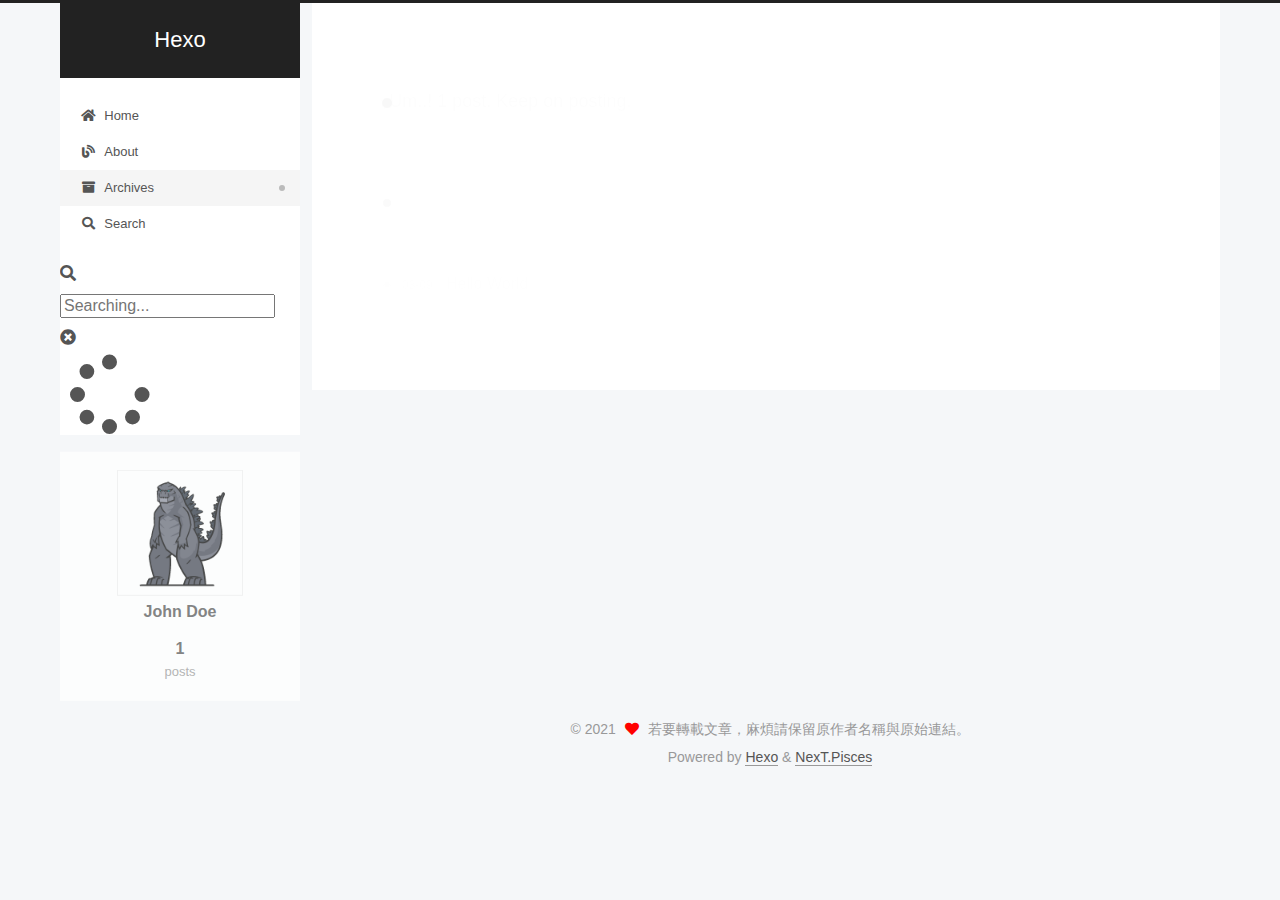
==== archives/index.html @ 26f7da90 "ithelpt" ====
<!DOCTYPE html>
<html lang="en">
<head>
  <meta charset="UTF-8">
<meta name="viewport" content="width=device-width, initial-scale=1, maximum-scale=2">
<meta name="theme-color" content="#222">
<meta name="generator" content="Hexo 5.4.0">
  <link rel="apple-touch-icon" sizes="180x180" href="/images/apple-touch-icon-next.png">
  <link rel="icon" type="image/png" sizes="32x32" href="/images/favicon-32x32-next.png">
  <link rel="icon" type="image/png" sizes="16x16" href="/images/favicon-16x16-next.png">
  <link rel="mask-icon" href="/images/logo.svg" color="#222">

<link rel="stylesheet" href="/css/main.css">


<link rel="stylesheet" href="/lib/font-awesome/css/all.min.css">

<script id="hexo-configurations">
    var NexT = window.NexT || {};
    var CONFIG = {"hostname":"sudosudomin666.github.io","root":"/","scheme":"Pisces","version":"7.8.0","exturl":false,"sidebar":{"position":"left","display":"post","padding":18,"offset":12,"onmobile":false},"copycode":{"enable":false,"show_result":false,"style":null},"back2top":{"enable":true,"sidebar":false,"scrollpercent":false},"bookmark":{"enable":false,"color":"#222","save":"auto"},"fancybox":false,"mediumzoom":false,"lazyload":false,"pangu":false,"comments":{"style":"tabs","active":null,"storage":true,"lazyload":false,"nav":null},"algolia":{"hits":{"per_page":10},"labels":{"input_placeholder":"Search for Posts","hits_empty":"We didn't find any results for the search: ${query}","hits_stats":"${hits} results found in ${time} ms"}},"localsearch":{"enable":true,"trigger":"auto","top_n_per_article":1,"unescape":false,"preload":false},"motion":{"enable":true,"async":false,"transition":{"post_block":"fadeIn","post_header":"slideDownIn","post_body":"slideDownIn","coll_header":"slideLeftIn","sidebar":"slideUpIn"}},"path":"search.xml"};
  </script>

  <meta property="og:type" content="website">
<meta property="og:title" content="Hexo">
<meta property="og:url" content="https://sudosudomin666.github.io/archives/index.html">
<meta property="og:site_name" content="Hexo">
<meta property="og:locale" content="en_US">
<meta property="article:author" content="John Doe">
<meta name="twitter:card" content="summary">

<link rel="canonical" href="https://sudosudomin666.github.io/archives/">


<script id="page-configurations">
  // https://hexo.io/docs/variables.html
  CONFIG.page = {
    sidebar: "",
    isHome : false,
    isPost : false,
    lang   : 'en'
  };
</script>

  <title>Archive | Hexo</title>
  






  <noscript>
  <style>
  .use-motion .brand,
  .use-motion .menu-item,
  .sidebar-inner,
  .use-motion .post-block,
  .use-motion .pagination,
  .use-motion .comments,
  .use-motion .post-header,
  .use-motion .post-body,
  .use-motion .collection-header { opacity: initial; }

  .use-motion .site-title,
  .use-motion .site-subtitle {
    opacity: initial;
    top: initial;
  }

  .use-motion .logo-line-before i { left: initial; }
  .use-motion .logo-line-after i { right: initial; }
  </style>
</noscript>

</head>

<body itemscope itemtype="http://schema.org/WebPage">
  <div class="container use-motion">
    <div class="headband"></div>

    <header class="header" itemscope itemtype="http://schema.org/WPHeader">
      <div class="header-inner"><div class="site-brand-container">
  <div class="site-nav-toggle">
    <div class="toggle" aria-label="Toggle navigation bar">
      <span class="toggle-line toggle-line-first"></span>
      <span class="toggle-line toggle-line-middle"></span>
      <span class="toggle-line toggle-line-last"></span>
    </div>
  </div>

  <div class="site-meta">

    <a href="/" class="brand" rel="start">
      <span class="logo-line-before"><i></i></span>
      <h1 class="site-title">Hexo</h1>
      <span class="logo-line-after"><i></i></span>
    </a>
  </div>

  <div class="site-nav-right">
    <div class="toggle popup-trigger">
        <i class="fa fa-search fa-fw fa-lg"></i>
    </div>
  </div>
</div>




<nav class="site-nav">
  <ul id="menu" class="main-menu menu">
        <li class="menu-item menu-item-home">

    <a href="/" rel="section"><i class="fa fa-home fa-fw"></i>Home</a>

  </li>
        <li class="menu-item menu-item-about">

    <a href="/about/" rel="section"><i class="fas fa-blog fa-fw"></i>About</a>

  </li>
        <li class="menu-item menu-item-archives">

    <a href="/archives/" rel="section"><i class="fa fa-archive fa-fw"></i>Archives</a>

  </li>
      <li class="menu-item menu-item-search">
        <a role="button" class="popup-trigger"><i class="fa fa-search fa-fw"></i>Search
        </a>
      </li>
  </ul>
</nav>



  <div class="search-pop-overlay">
    <div class="popup search-popup">
        <div class="search-header">
  <span class="search-icon">
    <i class="fa fa-search"></i>
  </span>
  <div class="search-input-container">
    <input autocomplete="off" autocapitalize="off"
           placeholder="Searching..." spellcheck="false"
           type="search" class="search-input">
  </div>
  <span class="popup-btn-close">
    <i class="fa fa-times-circle"></i>
  </span>
</div>
<div id="search-result">
  <div id="no-result">
    <i class="fa fa-spinner fa-pulse fa-5x fa-fw"></i>
  </div>
</div>

    </div>
  </div>

</div>
    </header>

    
  <div class="back-to-top">
    <i class="fa fa-arrow-up"></i>
    <span>0%</span>
  </div>
  <div class="reading-progress-bar"></div>


    <main class="main">
      <div class="main-inner">
        <div class="content-wrap">
          

          <div class="content archive">
            

  
  
  
  <div class="post-block">
    <div class="posts-collapse">
      <div class="collection-title">
        <span class="collection-header">Um..! 1 post. Keep on posting.</span>
      </div>

      
    <div class="collection-year">
      <span class="collection-header">2021</span>
    </div>

  <article itemscope itemtype="http://schema.org/Article">
    <header class="post-header">

      <div class="post-meta">
        <time itemprop="dateCreated"
              datetime="2021-03-09T21:22:34+08:00"
              content="2021-03-09">
          03-09
        </time>
      </div>

      <div class="post-title">
          <a class="post-title-link" href="/2021/03/09/hello-world/" itemprop="url">
            <span itemprop="name">Hello World</span>
          </a>
      </div>

    </header>
  </article>


    </div>
  </div>
  
  
  

  



          </div>
          

<script>
  window.addEventListener('tabs:register', () => {
    let { activeClass } = CONFIG.comments;
    if (CONFIG.comments.storage) {
      activeClass = localStorage.getItem('comments_active') || activeClass;
    }
    if (activeClass) {
      let activeTab = document.querySelector(`a[href="#comment-${activeClass}"]`);
      if (activeTab) {
        activeTab.click();
      }
    }
  });
  if (CONFIG.comments.storage) {
    window.addEventListener('tabs:click', event => {
      if (!event.target.matches('.tabs-comment .tab-content .tab-pane')) return;
      let commentClass = event.target.classList[1];
      localStorage.setItem('comments_active', commentClass);
    });
  }
</script>

        </div>
          
  
  <div class="toggle sidebar-toggle">
    <span class="toggle-line toggle-line-first"></span>
    <span class="toggle-line toggle-line-middle"></span>
    <span class="toggle-line toggle-line-last"></span>
  </div>

  <aside class="sidebar">
    <div class="sidebar-inner">

      <ul class="sidebar-nav motion-element">
        <li class="sidebar-nav-toc">
          Table of Contents
        </li>
        <li class="sidebar-nav-overview">
          Overview
        </li>
      </ul>

      <!--noindex-->
      <div class="post-toc-wrap sidebar-panel">
      </div>
      <!--/noindex-->

      <div class="site-overview-wrap sidebar-panel">
        <div class="site-author motion-element" itemprop="author" itemscope itemtype="http://schema.org/Person">
    <img class="site-author-image" itemprop="image" alt="John Doe"
      src="/images/avatar.gif">
  <p class="site-author-name" itemprop="name">John Doe</p>
  <div class="site-description" itemprop="description"></div>
</div>
<div class="site-state-wrap motion-element">
  <nav class="site-state">
      <div class="site-state-item site-state-posts">
          <a href="/archives/">
        
          <span class="site-state-item-count">1</span>
          <span class="site-state-item-name">posts</span>
        </a>
      </div>
  </nav>
</div>



      </div>

    </div>
  </aside>
  <div id="sidebar-dimmer"></div>


      </div>
    </main>

    <footer class="footer">
      <div class="footer-inner">
        

        

<div class="copyright">
  
  &copy; 
  <span itemprop="copyrightYear">2021</span>
  <span class="with-love">
    <i class="fa fa-heart"></i>
  </span>
  <span class="author" itemprop="copyrightHolder">若要轉載文章，麻煩請保留原作者名稱與原始連結。</span>
</div>
  <div class="powered-by">Powered by <a href="https://hexo.io/" class="theme-link" rel="noopener" target="_blank">Hexo</a> & <a href="https://pisces.theme-next.org/" class="theme-link" rel="noopener" target="_blank">NexT.Pisces</a>
  </div>

        








      </div>
    </footer>
  </div>

  
  <script src="/lib/anime.min.js"></script>
  <script src="/lib/velocity/velocity.min.js"></script>
  <script src="/lib/velocity/velocity.ui.min.js"></script>

<script src="/js/utils.js"></script>

<script src="/js/motion.js"></script>


<script src="/js/schemes/pisces.js"></script>


<script src="/js/next-boot.js"></script>




  



  <script>
  if (CONFIG.page.isPost) {
    wpac_init = window.wpac_init || [];
    wpac_init.push({
      widget: 'Rating',
      id    : 29653,
      el    : 'wpac-rating',
      color : 'fc6423'
    });
    (function() {
      if ('WIDGETPACK_LOADED' in window) return;
      WIDGETPACK_LOADED = true;
      var mc = document.createElement('script');
      mc.type = 'text/javascript';
      mc.async = true;
      mc.src = '//embed.widgetpack.com/widget.js';
      var s = document.getElementsByTagName('script')[0]; s.parentNode.insertBefore(mc, s.nextSibling);
    })();
  }
  </script>

  
<script src="/js/local-search.js"></script>













  

  

</body>
</html>
---- css/main.css ----
:root {
  --body-bg-color: #f5f7f9;
  --content-bg-color: #fff;
  --card-bg-color: #f5f5f5;
  --text-color: #555;
  --blockquote-color: #666;
  --link-color: #555;
  --link-hover-color: #222;
  --brand-color: #fff;
  --brand-hover-color: #fff;
  --table-row-odd-bg-color: #f9f9f9;
  --table-row-hover-bg-color: #f5f5f5;
  --menu-item-bg-color: #f5f5f5;
  --btn-default-bg: #fff;
  --btn-default-color: #555;
  --btn-default-border-color: #555;
  --btn-default-hover-bg: #222;
  --btn-default-hover-color: #fff;
  --btn-default-hover-border-color: #222;
}
@media (prefers-color-scheme: dark) {
  :root {
    --body-bg-color: #282828;
    --content-bg-color: #333;
    --card-bg-color: #555;
    --text-color: #ccc;
    --blockquote-color: #bbb;
    --link-color: #ccc;
    --link-hover-color: #eee;
    --brand-color: #ddd;
    --brand-hover-color: #ddd;
    --table-row-odd-bg-color: #282828;
    --table-row-hover-bg-color: #363636;
    --menu-item-bg-color: #555;
    --btn-default-bg: #222;
    --btn-default-color: #ccc;
    --btn-default-border-color: #555;
    --btn-default-hover-bg: #666;
    --btn-default-hover-color: #ccc;
    --btn-default-hover-border-color: #666;
  }
  img {
    opacity: 0.75;
  }
  img:hover {
    opacity: 0.9;
  }
}
html {
  line-height: 1.15; /* 1 */
  -webkit-text-size-adjust: 100%; /* 2 */
}
body {
  margin: 0;
}
main {
  display: block;
}
h1 {
  font-size: 2em;
  margin: 0.67em 0;
}
hr {
  box-sizing: content-box; /* 1 */
  height: 0; /* 1 */
  overflow: visible; /* 2 */
}
pre {
  font-family: monospace, monospace; /* 1 */
  font-size: 1em; /* 2 */
}
a {
  background: transparent;
}
abbr[title] {
  border-bottom: none; /* 1 */
  text-decoration: underline; /* 2 */
  text-decoration: underline dotted; /* 2 */
}
b,
strong {
  font-weight: bolder;
}
code,
kbd,
samp {
  font-family: monospace, monospace; /* 1 */
  font-size: 1em; /* 2 */
}
small {
  font-size: 80%;
}
sub,
sup {
  font-size: 75%;
  line-height: 0;
  position: relative;
  vertical-align: baseline;
}
sub {
  bottom: -0.25em;
}
sup {
  top: -0.5em;
}
img {
  border-style: none;
}
button,
input,
optgroup,
select,
textarea {
  font-family: inherit; /* 1 */
  font-size: 100%; /* 1 */
  line-height: 1.15; /* 1 */
  margin: 0; /* 2 */
}
button,
input {
/* 1 */
  overflow: visible;
}
button,
select {
/* 1 */
  text-transform: none;
}
button,
[type='button'],
[type='reset'],
[type='submit'] {
  -webkit-appearance: button;
}
button::-moz-focus-inner,
[type='button']::-moz-focus-inner,
[type='reset']::-moz-focus-inner,
[type='submit']::-moz-focus-inner {
  border-style: none;
  padding: 0;
}
button:-moz-focusring,
[type='button']:-moz-focusring,
[type='reset']:-moz-focusring,
[type='submit']:-moz-focusring {
  outline: 1px dotted ButtonText;
}
fieldset {
  padding: 0.35em 0.75em 0.625em;
}
legend {
  box-sizing: border-box; /* 1 */
  color: inherit; /* 2 */
  display: table; /* 1 */
  max-width: 100%; /* 1 */
  padding: 0; /* 3 */
  white-space: normal; /* 1 */
}
progress {
  vertical-align: baseline;
}
textarea {
  overflow: auto;
}
[type='checkbox'],
[type='radio'] {
  box-sizing: border-box; /* 1 */
  padding: 0; /* 2 */
}
[type='number']::-webkit-inner-spin-button,
[type='number']::-webkit-outer-spin-button {
  height: auto;
}
[type='search'] {
  outline-offset: -2px; /* 2 */
  -webkit-appearance: textfield; /* 1 */
}
[type='search']::-webkit-search-decoration {
  -webkit-appearance: none;
}
::-webkit-file-upload-button {
  font: inherit; /* 2 */
  -webkit-appearance: button; /* 1 */
}
details {
  display: block;
}
summary {
  display: list-item;
}
template {
  display: none;
}
[hidden] {
  display: none;
}
::selection {
  background: #262a30;
  color: #eee;
}
html,
body {
  height: 100%;
}
body {
  background: var(--body-bg-color);
  color: var(--text-color);
  font-family: 'Lato', "PingFang SC", "Microsoft YaHei", sans-serif;
  font-size: 1em;
  line-height: 2;
}
@media (max-width: 991px) {
  body {
    padding-left: 0 !important;
    padding-right: 0 !important;
  }
}
h1,
h2,
h3,
h4,
h5,
h6 {
  font-family: 'Lato', "PingFang SC", "Microsoft YaHei", sans-serif;
  font-weight: bold;
  line-height: 1.5;
  margin: 20px 0 15px;
}
h1 {
  font-size: 1.5em;
}
h2 {
  font-size: 1.375em;
}
h3 {
  font-size: 1.25em;
}
h4 {
  font-size: 1.125em;
}
h5 {
  font-size: 1em;
}
h6 {
  font-size: 0.875em;
}
p {
  margin: 0 0 20px 0;
}
a,
span.exturl {
  border-bottom: 1px solid #999;
  color: var(--link-color);
  outline: 0;
  text-decoration: none;
  overflow-wrap: break-word;
  word-wrap: break-word;
  cursor: pointer;
}
a:hover,
span.exturl:hover {
  border-bottom-color: var(--link-hover-color);
  color: var(--link-hover-color);
}
iframe,
img,
video {
  display: block;
  margin-left: auto;
  margin-right: auto;
  max-width: 100%;
}
hr {
  background-image: repeating-linear-gradient(-45deg, #ddd, #ddd 4px, transparent 4px, transparent 8px);
  border: 0;
  height: 3px;
  margin: 40px 0;
}
blockquote {
  border-left: 4px solid #ddd;
  color: var(--blockquote-color);
  margin: 0;
  padding: 0 15px;
}
blockquote cite::before {
  content: '-';
  padding: 0 5px;
}
dt {
  font-weight: bold;
}
dd {
  margin: 0;
  padding: 0;
}
kbd {
  background-color: #f5f5f5;
  background-image: linear-gradient(#eee, #fff, #eee);
  border: 1px solid #ccc;
  border-radius: 0.2em;
  box-shadow: 0.1em 0.1em 0.2em rgba(0,0,0,0.1);
  color: #555;
  font-family: inherit;
  padding: 0.1em 0.3em;
  white-space: nowrap;
}
.table-container {
  overflow: auto;
}
table {
  border-collapse: collapse;
  border-spacing: 0;
  font-size: 0.875em;
  margin: 0 0 20px 0;
  width: 100%;
}
tbody tr:nth-of-type(odd) {
  background: var(--table-row-odd-bg-color);
}
tbody tr:hover {
  background: var(--table-row-hover-bg-color);
}
caption,
th,
td {
  font-weight: normal;
  padding: 8px;
  vertical-align: middle;
}
th,
td {
  border: 1px solid #ddd;
  border-bottom: 3px solid #ddd;
}
th {
  font-weight: 700;
  padding-bottom: 10px;
}
td {
  border-bottom-width: 1px;
}
.btn {
  background: var(--btn-default-bg);
  border: 2px solid var(--btn-default-border-color);
  border-radius: 2px;
  color: var(--btn-default-color);
  display: inline-block;
  font-size: 0.875em;
  line-height: 2;
  padding: 0 20px;
  text-decoration: none;
  transition-property: background-color;
  transition-delay: 0s;
  transition-duration: 0.2s;
  transition-timing-function: ease-in-out;
}
.btn:hover {
  background: var(--btn-default-hover-bg);
  border-color: var(--btn-default-hover-border-color);
  color: var(--btn-default-hover-color);
}
.btn + .btn {
  margin: 0 0 8px 8px;
}
.btn .fa-fw {
  text-align: left;
  width: 1.285714285714286em;
}
.toggle {
  line-height: 0;
}
.toggle .toggle-line {
  background: #fff;
  display: inline-block;
  height: 2px;
  left: 0;
  position: relative;
  top: 0;
  transition: all 0.4s;
  vertical-align: top;
  width: 100%;
}
.toggle .toggle-line:not(:first-child) {
  margin-top: 3px;
}
.toggle.toggle-arrow .toggle-line-first {
  left: 50%;
  top: 2px;
  transform: rotate(45deg);
  width: 50%;
}
.toggle.toggle-arrow .toggle-line-middle {
  left: 2px;
  width: 90%;
}
.toggle.toggle-arrow .toggle-line-last {
  left: 50%;
  top: -2px;
  transform: rotate(-45deg);
  width: 50%;
}
.toggle.toggle-close .toggle-line-first {
  transform: rotate(-45deg);
  top: 5px;
}
.toggle.toggle-close .toggle-line-middle {
  opacity: 0;
}
.toggle.toggle-close .toggle-line-last {
  transform: rotate(45deg);
  top: -5px;
}
.highlight,
pre {
  background: #f7f7f7;
  color: #4d4d4c;
  line-height: 1.6;
  margin: 0 auto 20px;
}
pre,
code {
  font-family: consolas, Menlo, monospace, "PingFang SC", "Microsoft YaHei";
}
code {
  background: #eee;
  border-radius: 3px;
  color: #555;
  padding: 2px 4px;
  overflow-wrap: break-word;
  word-wrap: break-word;
}
.highlight *::selection {
  background: #d6d6d6;
}
.highlight pre {
  border: 0;
  margin: 0;
  padding: 10px 0;
}
.highlight table {
  border: 0;
  margin: 0;
  width: auto;
}
.highlight td {
  border: 0;
  padding: 0;
}
.highlight figcaption {
  background: #eff2f3;
  color: #4d4d4c;
  display: flex;
  font-size: 0.875em;
  justify-content: space-between;
  line-height: 1.2;
  padding: 0.5em;
}
.highlight figcaption a {
  color: #4d4d4c;
}
.highlight figcaption a:hover {
  border-bottom-color: #4d4d4c;
}
.highlight .gutter {
  -moz-user-select: none;
  -ms-user-select: none;
  -webkit-user-select: none;
  user-select: none;
}
.highlight .gutter pre {
  background: #eff2f3;
  color: #869194;
  padding-left: 10px;
  padding-right: 10px;
  text-align: right;
}
.highlight .code pre {
  background: #f7f7f7;
  padding-left: 10px;
  width: 100%;
}
.gist table {
  width: auto;
}
.gist table td {
  border: 0;
}
pre {
  overflow: auto;
  padding: 10px;
}
pre code {
  background: none;
  color: #4d4d4c;
  font-size: 0.875em;
  padding: 0;
  text-shadow: none;
}
pre .deletion {
  background: #fdd;
}
pre .addition {
  background: #dfd;
}
pre .meta {
  color: #eab700;
  -moz-user-select: none;
  -ms-user-select: none;
  -webkit-user-select: none;
  user-select: none;
}
pre .comment {
  color: #8e908c;
}
pre .variable,
pre .attribute,
pre .tag,
pre .name,
pre .regexp,
pre .ruby .constant,
pre .xml .tag .title,
pre .xml .pi,
pre .xml .doctype,
pre .html .doctype,
pre .css .id,
pre .css .class,
pre .css .pseudo {
  color: #c82829;
}
pre .number,
pre .preprocessor,
pre .built_in,
pre .builtin-name,
pre .literal,
pre .params,
pre .constant,
pre .command {
  color: #f5871f;
}
pre .ruby .class .title,
pre .css .rules .attribute,
pre .string,
pre .symbol,
pre .value,
pre .inheritance,
pre .header,
pre .ruby .symbol,
pre .xml .cdata,
pre .special,
pre .formula {
  color: #718c00;
}
pre .title,
pre .css .hexcolor {
  color: #3e999f;
}
pre .function,
pre .python .decorator,
pre .python .title,
pre .ruby .function .title,
pre .ruby .title .keyword,
pre .perl .sub,
pre .javascript .title,
pre .coffeescript .title {
  color: #4271ae;
}
pre .keyword,
pre .javascript .function {
  color: #8959a8;
}
.blockquote-center {
  border-left: none;
  margin: 40px 0;
  padding: 0;
  position: relative;
  text-align: center;
}
.blockquote-center .fa {
  display: block;
  opacity: 0.6;
  position: absolute;
  width: 100%;
}
.blockquote-center .fa-quote-left {
  border-top: 1px solid #ccc;
  text-align: left;
  top: -20px;
}
.blockquote-center .fa-quote-right {
  border-bottom: 1px solid #ccc;
  text-align: right;
  bottom: -20px;
}
.blockquote-center p,
.blockquote-center div {
  text-align: center;
}
.post-body .group-picture img {
  margin: 0 auto;
  padding: 0 3px;
}
.group-picture-row {
  margin-bottom: 6px;
  overflow: hidden;
}
.group-picture-column {
  float: left;
  margin-bottom: 10px;
}
.post-body .label {
  color: #555;
  display: inline;
  padding: 0 2px;
}
.post-body .label.default {
  background: #f0f0f0;
}
.post-body .label.primary {
  background: #efe6f7;
}
.post-body .label.info {
  background: #e5f2f8;
}
.post-body .label.success {
  background: #e7f4e9;
}
.post-body .label.warning {
  background: #fcf6e1;
}
.post-body .label.danger {
  background: #fae8eb;
}
.post-body .tabs {
  margin-bottom: 20px;
}
.post-body .tabs,
.tabs-comment {
  display: block;
  padding-top: 10px;
  position: relative;
}
.post-body .tabs ul.nav-tabs,
.tabs-comment ul.nav-tabs {
  display: flex;
  flex-wrap: wrap;
  margin: 0;
  margin-bottom: -1px;
  padding: 0;
}
@media (max-width: 413px) {
  .post-body .tabs ul.nav-tabs,
  .tabs-comment ul.nav-tabs {
    display: block;
    margin-bottom: 5px;
  }
}
.post-body .tabs ul.nav-tabs li.tab,
.tabs-comment ul.nav-tabs li.tab {
  border-bottom: 1px solid #ddd;
  border-left: 1px solid transparent;
  border-right: 1px solid transparent;
  border-top: 3px solid transparent;
  flex-grow: 1;
  list-style-type: none;
  border-radius: 0 0 0 0;
}
@media (max-width: 413px) {
  .post-body .tabs ul.nav-tabs li.tab,
  .tabs-comment ul.nav-tabs li.tab {
    border-bottom: 1px solid transparent;
    border-left: 3px solid transparent;
    border-right: 1px solid transparent;
    border-top: 1px solid transparent;
  }
}
@media (max-width: 413px) {
  .post-body .tabs ul.nav-tabs li.tab,
  .tabs-comment ul.nav-tabs li.tab {
    border-radius: 0;
  }
}
.post-body .tabs ul.nav-tabs li.tab a,
.tabs-comment ul.nav-tabs li.tab a {
  border-bottom: initial;
  display: block;
  line-height: 1.8;
  outline: 0;
  padding: 0.25em 0.75em;
  text-align: center;
  transition-delay: 0s;
  transition-duration: 0.2s;
  transition-timing-function: ease-out;
}
.post-body .tabs ul.nav-tabs li.tab a i,
.tabs-comment ul.nav-tabs li.tab a i {
  width: 1.285714285714286em;
}
.post-body .tabs ul.nav-tabs li.tab.active,
.tabs-comment ul.nav-tabs li.tab.active {
  border-bottom: 1px solid transparent;
  border-left: 1px solid #ddd;
  border-right: 1px solid #ddd;
  border-top: 3px solid #fc6423;
}
@media (max-width: 413px) {
  .post-body .tabs ul.nav-tabs li.tab.active,
  .tabs-comment ul.nav-tabs li.tab.active {
    border-bottom: 1px solid #ddd;
    border-left: 3px solid #fc6423;
    border-right: 1px solid #ddd;
    border-top: 1px solid #ddd;
  }
}
.post-body .tabs ul.nav-tabs li.tab.active a,
.tabs-comment ul.nav-tabs li.tab.active a {
  color: var(--link-color);
  cursor: default;
}
.post-body .tabs .tab-content .tab-pane,
.tabs-comment .tab-content .tab-pane {
  border: 1px solid #ddd;
  border-top: 0;
  padding: 20px 20px 0 20px;
  border-radius: 0;
}
.post-body .tabs .tab-content .tab-pane:not(.active),
.tabs-comment .tab-content .tab-pane:not(.active) {
  display: none;
}
.post-body .tabs .tab-content .tab-pane.active,
.tabs-comment .tab-content .tab-pane.active {
  display: block;
}
.post-body .tabs .tab-content .tab-pane.active:nth-of-type(1),
.tabs-comment .tab-content .tab-pane.active:nth-of-type(1) {
  border-radius: 0 0 0 0;
}
@media (max-width: 413px) {
  .post-body .tabs .tab-content .tab-pane.active:nth-of-type(1),
  .tabs-comment .tab-content .tab-pane.active:nth-of-type(1) {
    border-radius: 0;
  }
}
.post-body .note {
  border-radius: 3px;
  margin-bottom: 20px;
  padding: 1em;
  position: relative;
  border: 1px solid #eee;
  border-left-width: 5px;
}
.post-body .note h2,
.post-body .note h3,
.post-body .note h4,
.post-body .note h5,
.post-body .note h6 {
  margin-top: 0;
  border-bottom: initial;
  margin-bottom: 0;
  padding-top: 0;
}
.post-body .note p:first-child,
.post-body .note ul:first-child,
.post-body .note ol:first-child,
.post-body .note table:first-child,
.post-body .note pre:first-child,
.post-body .note blockquote:first-child,
.post-body .note img:first-child {
  margin-top: 0;
}
.post-body .note p:last-child,
.post-body .note ul:last-child,
.post-body .note ol:last-child,
.post-body .note table:last-child,
.post-body .note pre:last-child,
.post-body .note blockquote:last-child,
.post-body .note img:last-child {
  margin-bottom: 0;
}
.post-body .note.default {
  border-left-color: #777;
}
.post-body .note.default h2,
.post-body .note.default h3,
.post-body .note.default h4,
.post-body .note.default h5,
.post-body .note.default h6 {
  color: #777;
}
.post-body .note.primary {
  border-left-color: #6f42c1;
}
.post-body .note.primary h2,
.post-body .note.primary h3,
.post-body .note.primary h4,
.post-body .note.primary h5,
.post-body .note.primary h6 {
  color: #6f42c1;
}
.post-body .note.info {
  border-left-color: #428bca;
}
.post-body .note.info h2,
.post-body .note.info h3,
.post-body .note.info h4,
.post-body .note.info h5,
.post-body .note.info h6 {
  color: #428bca;
}
.post-body .note.success {
  border-left-color: #5cb85c;
}
.post-body .note.success h2,
.post-body .note.success h3,
.post-body .note.success h4,
.post-body .note.success h5,
.post-body .note.success h6 {
  color: #5cb85c;
}
.post-body .note.warning {
  border-left-color: #f0ad4e;
}
.post-body .note.warning h2,
.post-body .note.warning h3,
.post-body .note.warning h4,
.post-body .note.warning h5,
.post-body .note.warning h6 {
  color: #f0ad4e;
}
.post-body .note.danger {
  border-left-color: #d9534f;
}
.post-body .note.danger h2,
.post-body .note.danger h3,
.post-body .note.danger h4,
.post-body .note.danger h5,
.post-body .note.danger h6 {
  color: #d9534f;
}
.pagination .prev,
.pagination .next,
.pagination .page-number,
.pagination .space {
  display: inline-block;
  margin: 0 10px;
  padding: 0 11px;
  position: relative;
  top: -1px;
}
@media (max-width: 767px) {
  .pagination .prev,
  .pagination .next,
  .pagination .page-number,
  .pagination .space {
    margin: 0 5px;
  }
}
.pagination {
  border-top: 1px solid #eee;
  margin: 120px 0 0;
  text-align: center;
}
.pagination .prev,
.pagination .next,
.pagination .page-number {
  border-bottom: 0;
  border-top: 1px solid #eee;
  transition-property: border-color;
  transition-delay: 0s;
  transition-duration: 0.2s;
  transition-timing-function: ease-in-out;
}
.pagination .prev:hover,
.pagination .next:hover,
.pagination .page-number:hover {
  border-top-color: #222;
}
.pagination .space {
  margin: 0;
  padding: 0;
}
.pagination .prev {
  margin-left: 0;
}
.pagination .next {
  margin-right: 0;
}
.pagination .page-number.current {
  background: #ccc;
  border-top-color: #ccc;
  color: #fff;
}
@media (max-width: 767px) {
  .pagination {
    border-top: none;
  }
  .pagination .prev,
  .pagination .next,
  .pagination .page-number {
    border-bottom: 1px solid #eee;
    border-top: 0;
    margin-bottom: 10px;
    padding: 0 10px;
  }
  .pagination .prev:hover,
  .pagination .next:hover,
  .pagination .page-number:hover {
    border-bottom-color: #222;
  }
}
.comments {
  margin-top: 60px;
  overflow: hidden;
}
.comment-button-group {
  display: flex;
  flex-wrap: wrap-reverse;
  justify-content: center;
  margin: 1em 0;
}
.comment-button-group .comment-button {
  margin: 0.1em 0.2em;
}
.comment-button-group .comment-button.active {
  background: var(--btn-default-hover-bg);
  border-color: var(--btn-default-hover-border-color);
  color: var(--btn-default-hover-color);
}
.comment-position {
  display: none;
}
.comment-position.active {
  display: block;
}
.tabs-comment {
  background: var(--content-bg-color);
  margin-top: 4em;
  padding-top: 0;
}
.tabs-comment .comments {
  border: 0;
  box-shadow: none;
  margin-top: 0;
  padding-top: 0;
}
.container {
  min-height: 100%;
  position: relative;
}
.main-inner {
  margin: 0 auto;
  width: calc(100% - 20px);
}
@media (min-width: 1200px) {
  .main-inner {
    width: 1160px;
  }
}
@media (min-width: 1600px) {
  .main-inner {
    width: 73%;
  }
}
@media (max-width: 767px) {
  .content-wrap {
    padding: 0 20px;
  }
}
.header {
  background: transparent;
}
.header-inner {
  margin: 0 auto;
  width: calc(100% - 20px);
}
@media (min-width: 1200px) {
  .header-inner {
    width: 1160px;
  }
}
@media (min-width: 1600px) {
  .header-inner {
    width: 73%;
  }
}
.site-brand-container {
  display: flex;
  flex-shrink: 0;
  padding: 0 10px;
}
.headband {
  background: #222;
  height: 3px;
}
.site-meta {
  flex-grow: 1;
  text-align: center;
}
@media (max-width: 767px) {
  .site-meta {
    text-align: center;
  }
}
.brand {
  border-bottom: none;
  color: var(--brand-color);
  display: inline-block;
  line-height: 1.375em;
  padding: 0 40px;
  position: relative;
}
.brand:hover {
  color: var(--brand-hover-color);
}
.site-title {
  font-family: 'Lato', "PingFang SC", "Microsoft YaHei", sans-serif;
  font-size: 1.375em;
  font-weight: normal;
  margin: 0;
}
.site-subtitle {
  color: #ddd;
  font-size: 0.8125em;
  margin: 10px 0;
}
.use-motion .brand {
  opacity: 0;
}
.use-motion .site-title,
.use-motion .site-subtitle,
.use-motion .custom-logo-image {
  opacity: 0;
  position: relative;
  top: -10px;
}
.site-nav-toggle,
.site-nav-right {
  display: none;
}
@media (max-width: 767px) {
  .site-nav-toggle,
  .site-nav-right {
    display: flex;
    flex-direction: column;
    justify-content: center;
  }
}
.site-nav-toggle .toggle,
.site-nav-right .toggle {
  color: var(--text-color);
  padding: 10px;
  width: 22px;
}
.site-nav-toggle .toggle .toggle-line,
.site-nav-right .toggle .toggle-line {
  background: var(--text-color);
  border-radius: 1px;
}
.site-nav {
  display: block;
}
@media (max-width: 767px) {
  .site-nav {
    clear: both;
    display: none;
  }
}
.site-nav.site-nav-on {
  display: block;
}
.menu {
  margin-top: 20px;
  padding-left: 0;
  text-align: center;
}
.menu-item {
  display: inline-block;
  list-style: none;
  margin: 0 10px;
}
@media (max-width: 767px) {
  .menu-item {
    display: block;
    margin-top: 10px;
  }
  .menu-item.menu-item-search {
    display: none;
  }
}
.menu-item a,
.menu-item span.exturl {
  border-bottom: 0;
  display: block;
  font-size: 0.8125em;
  transition-property: border-color;
  transition-delay: 0s;
  transition-duration: 0.2s;
  transition-timing-function: ease-in-out;
}
@media (hover: none) {
  .menu-item a:hover,
  .menu-item span.exturl:hover {
    border-bottom-color: transparent !important;
  }
}
.menu-item .fa,
.menu-item .fab,
.menu-item .far,
.menu-item .fas {
  margin-right: 8px;
}
.menu-item .badge {
  display: inline-block;
  font-weight: bold;
  line-height: 1;
  margin-left: 0.35em;
  margin-top: 0.35em;
  text-align: center;
  white-space: nowrap;
}
@media (max-width: 767px) {
  .menu-item .badge {
    float: right;
    margin-left: 0;
  }
}
.menu-item-active a,
.menu .menu-item a:hover,
.menu .menu-item span.exturl:hover {
  background: var(--menu-item-bg-color);
}
.use-motion .menu-item {
  opacity: 0;
}
.sidebar {
  background: #222;
  bottom: 0;
  box-shadow: inset 0 2px 6px #000;
  position: fixed;
  top: 0;
}
@media (max-width: 991px) {
  .sidebar {
    display: none;
  }
}
.sidebar-inner {
  color: #999;
  padding: 18px 10px;
  text-align: center;
}
.cc-license {
  margin-top: 10px;
  text-align: center;
}
.cc-license .cc-opacity {
  border-bottom: none;
  opacity: 0.7;
}
.cc-license .cc-opacity:hover {
  opacity: 0.9;
}
.cc-license img {
  display: inline-block;
}
.site-author-image {
  border: 1px solid #eee;
  display: block;
  margin: 0 auto;
  max-width: 120px;
  padding: 2px;
}
.site-author-name {
  color: var(--text-color);
  font-weight: 600;
  margin: 0;
  text-align: center;
}
.site-description {
  color: #999;
  font-size: 0.8125em;
  margin-top: 0;
  text-align: center;
}
.links-of-author {
  margin-top: 15px;
}
.links-of-author a,
.links-of-author span.exturl {
  border-bottom-color: #555;
  display: inline-block;
  font-size: 0.8125em;
  margin-bottom: 10px;
  margin-right: 10px;
  vertical-align: middle;
}
.links-of-author a::before,
.links-of-author span.exturl::before {
  background: #cb7eff;
  border-radius: 50%;
  content: ' ';
  display: inline-block;
  height: 4px;
  margin-right: 3px;
  vertical-align: middle;
  width: 4px;
}
.sidebar-button {
  margin-top: 15px;
}
.sidebar-button a {
  border: 1px solid #fc6423;
  border-radius: 4px;
  color: #fc6423;
  display: inline-block;
  padding: 0 15px;
}
.sidebar-button a .fa,
.sidebar-button a .fab,
.sidebar-button a .far,
.sidebar-button a .fas {
  margin-right: 5px;
}
.sidebar-button a:hover {
  background: #fc6423;
  border: 1px solid #fc6423;
  color: #fff;
}
.sidebar-button a:hover .fa,
.sidebar-button a:hover .fab,
.sidebar-button a:hover .far,
.sidebar-button a:hover .fas {
  color: #fff;
}
.links-of-blogroll {
  font-size: 0.8125em;
  margin-top: 10px;
}
.links-of-blogroll-title {
  font-size: 0.875em;
  font-weight: 600;
  margin-top: 0;
}
.links-of-blogroll-list {
  list-style: none;
  margin: 0;
  padding: 0;
}
#sidebar-dimmer {
  display: none;
}
@media (max-width: 767px) {
  #sidebar-dimmer {
    background: #000;
    display: block;
    height: 100%;
    left: 100%;
    opacity: 0;
    position: fixed;
    top: 0;
    width: 100%;
    z-index: 1100;
  }
  .sidebar-active + #sidebar-dimmer {
    opacity: 0.7;
    transform: translateX(-100%);
    transition: opacity 0.5s;
  }
}
.sidebar-nav {
  margin: 0;
  padding-bottom: 20px;
  padding-left: 0;
}
.sidebar-nav li {
  border-bottom: 1px solid transparent;
  color: var(--text-color);
  cursor: pointer;
  display: inline-block;
  font-size: 0.875em;
}
.sidebar-nav li.sidebar-nav-overview {
  margin-left: 10px;
}
.sidebar-nav li:hover {
  color: #fc6423;
}
.sidebar-nav .sidebar-nav-active {
  border-bottom-color: #fc6423;
  color: #fc6423;
}
.sidebar-nav .sidebar-nav-active:hover {
  color: #fc6423;
}
.sidebar-panel {
  display: none;
  overflow-x: hidden;
  overflow-y: auto;
}
.sidebar-panel-active {
  display: block;
}
.sidebar-toggle {
  background: #222;
  bottom: 45px;
  cursor: pointer;
  height: 14px;
  left: 30px;
  padding: 5px;
  position: fixed;
  width: 14px;
  z-index: 1300;
}
@media (max-width: 991px) {
  .sidebar-toggle {
    left: 20px;
    opacity: 0.8;
    display: none;
  }
}
.sidebar-toggle:hover .toggle-line {
  background: #fc6423;
}
.post-toc {
  font-size: 0.875em;
}
.post-toc ol {
  list-style: none;
  margin: 0;
  padding: 0 2px 5px 10px;
  text-align: left;
}
.post-toc ol > ol {
  padding-left: 0;
}
.post-toc ol a {
  transition-property: all;
  transition-delay: 0s;
  transition-duration: 0.2s;
  transition-timing-function: ease-in-out;
}
.post-toc .nav-item {
  line-height: 1.8;
  overflow: hidden;
  text-overflow: ellipsis;
  white-space: nowrap;
}
.post-toc .nav .nav-child {
  display: none;
}
.post-toc .nav .active > .nav-child {
  display: block;
}
.post-toc .nav .active-current > .nav-child {
  display: block;
}
.post-toc .nav .active-current > .nav-child > .nav-item {
  display: block;
}
.post-toc .nav .active > a {
  border-bottom-color: #fc6423;
  color: #fc6423;
}
.post-toc .nav .active-current > a {
  color: #fc6423;
}
.post-toc .nav .active-current > a:hover {
  color: #fc6423;
}
.site-state {
  display: flex;
  justify-content: center;
  line-height: 1.4;
  margin-top: 10px;
  overflow: hidden;
  text-align: center;
  white-space: nowrap;
}
.site-state-item {
  padding: 0 15px;
}
.site-state-item:not(:first-child) {
  border-left: 1px solid #eee;
}
.site-state-item a {
  border-bottom: none;
}
.site-state-item-count {
  display: block;
  font-size: 1em;
  font-weight: 600;
  text-align: center;
}
.site-state-item-name {
  color: #999;
  font-size: 0.8125em;
}
.footer {
  color: #999;
  font-size: 0.875em;
  padding: 20px 0;
}
.footer.footer-fixed {
  bottom: 0;
  left: 0;
  position: absolute;
  right: 0;
}
.footer-inner {
  box-sizing: border-box;
  margin: 0 auto;
  text-align: center;
  width: calc(100% - 20px);
}
@media (min-width: 1200px) {
  .footer-inner {
    width: 1160px;
  }
}
@media (min-width: 1600px) {
  .footer-inner {
    width: 73%;
  }
}
.languages {
  display: inline-block;
  font-size: 1.125em;
  position: relative;
}
.languages .lang-select-label span {
  margin: 0 0.5em;
}
.languages .lang-select {
  height: 100%;
  left: 0;
  opacity: 0;
  position: absolute;
  top: 0;
  width: 100%;
}
.with-love {
  color: #ff0000;
  display: inline-block;
  margin: 0 5px;
}
.powered-by,
.theme-info {
  display: inline-block;
}
@-moz-keyframes iconAnimate {
  0%, 100% {
    transform: scale(1);
  }
  10%, 30% {
    transform: scale(0.9);
  }
  20%, 40%, 60%, 80% {
    transform: scale(1.1);
  }
  50%, 70% {
    transform: scale(1.1);
  }
}
@-webkit-keyframes iconAnimate {
  0%, 100% {
    transform: scale(1);
  }
  10%, 30% {
    transform: scale(0.9);
  }
  20%, 40%, 60%, 80% {
    transform: scale(1.1);
  }
  50%, 70% {
    transform: scale(1.1);
  }
}
@-o-keyframes iconAnimate {
  0%, 100% {
    transform: scale(1);
  }
  10%, 30% {
    transform: scale(0.9);
  }
  20%, 40%, 60%, 80% {
    transform: scale(1.1);
  }
  50%, 70% {
    transform: scale(1.1);
  }
}
@keyframes iconAnimate {
  0%, 100% {
    transform: scale(1);
  }
  10%, 30% {
    transform: scale(0.9);
  }
  20%, 40%, 60%, 80% {
    transform: scale(1.1);
  }
  50%, 70% {
    transform: scale(1.1);
  }
}
.back-to-top {
  font-size: 12px;
  text-align: center;
  transition-delay: 0s;
  transition-duration: 0.2s;
  transition-timing-function: ease-in-out;
}
.back-to-top {
  background: #222;
  bottom: -100px;
  box-sizing: border-box;
  color: #fff;
  cursor: pointer;
  left: 30px;
  opacity: 0.6;
  padding: 0 6px;
  position: fixed;
  transition-property: bottom;
  z-index: 1300;
  width: 24px;
}
.back-to-top span {
  display: none;
}
.back-to-top:hover {
  color: #fc6423;
}
.back-to-top.back-to-top-on {
  bottom: 30px;
}
@media (max-width: 991px) {
  .back-to-top {
    left: 20px;
    opacity: 0.8;
  }
}
.post-body {
  font-family: 'Lato', "PingFang SC", "Microsoft YaHei", sans-serif;
  overflow-wrap: break-word;
  word-wrap: break-word;
}
@media (min-width: 1200px) {
  .post-body {
    font-size: 1.125em;
  }
}
.post-body .exturl .fa {
  font-size: 0.875em;
  margin-left: 4px;
}
.post-body .image-caption,
.post-body .figure .caption {
  color: #999;
  font-size: 0.875em;
  font-weight: bold;
  line-height: 1;
  margin: -20px auto 15px;
  text-align: center;
}
.post-sticky-flag {
  display: inline-block;
  transform: rotate(30deg);
}
.post-button {
  margin-top: 40px;
  text-align: center;
}
.use-motion .post-block,
.use-motion .pagination,
.use-motion .comments {
  opacity: 0;
}
.use-motion .post-header {
  opacity: 0;
}
.use-motion .post-body {
  opacity: 0;
}
.use-motion .collection-header {
  opacity: 0;
}
.posts-collapse {
  margin-left: 35px;
  position: relative;
}
@media (max-width: 767px) {
  .posts-collapse {
    margin-left: 0px;
    margin-right: 0px;
  }
}
.posts-collapse .collection-title {
  font-size: 1.125em;
  position: relative;
}
.posts-collapse .collection-title::before {
  background: #999;
  border: 1px solid #fff;
  border-radius: 50%;
  content: ' ';
  height: 10px;
  left: 0;
  margin-left: -6px;
  margin-top: -4px;
  position: absolute;
  top: 50%;
  width: 10px;
}
.posts-collapse .collection-year {
  font-size: 1.5em;
  font-weight: bold;
  margin: 60px 0;
  position: relative;
}
.posts-collapse .collection-year::before {
  background: #bbb;
  border-radius: 50%;
  content: ' ';
  height: 8px;
  left: 0;
  margin-left: -4px;
  margin-top: -4px;
  position: absolute;
  top: 50%;
  width: 8px;
}
.posts-collapse .collection-header {
  display: block;
  margin: 0 0 0 20px;
}
.posts-collapse .collection-header small {
  color: #bbb;
  margin-left: 5px;
}
.posts-collapse .post-header {
  border-bottom: 1px dashed #ccc;
  margin: 30px 0;
  padding-left: 15px;
  position: relative;
  transition-property: border;
  transition-delay: 0s;
  transition-duration: 0.2s;
  transition-timing-function: ease-in-out;
}
.posts-collapse .post-header::before {
  background: #bbb;
  border: 1px solid #fff;
  border-radius: 50%;
  content: ' ';
  height: 6px;
  left: 0;
  margin-left: -4px;
  position: absolute;
  top: 0.75em;
  transition-property: background;
  width: 6px;
  transition-delay: 0s;
  transition-duration: 0.2s;
  transition-timing-function: ease-in-out;
}
.posts-collapse .post-header:hover {
  border-bottom-color: #666;
}
.posts-collapse .post-header:hover::before {
  background: #222;
}
.posts-collapse .post-meta {
  display: inline;
  font-size: 0.75em;
  margin-right: 10px;
}
.posts-collapse .post-title {
  display: inline;
}
.posts-collapse .post-title a,
.posts-collapse .post-title span.exturl {
  border-bottom: none;
  color: var(--link-color);
}
.posts-collapse .post-title .fa-external-link-alt {
  font-size: 0.875em;
  margin-left: 5px;
}
.posts-collapse::before {
  background: #f5f5f5;
  content: ' ';
  height: 100%;
  left: 0;
  margin-left: -2px;
  position: absolute;
  top: 1.25em;
  width: 4px;
}
.post-eof {
  background: #ccc;
  height: 1px;
  margin: 80px auto 60px;
  text-align: center;
  width: 8%;
}
.post-block:last-of-type .post-eof {
  display: none;
}
.content {
  padding-top: 40px;
}
@media (min-width: 992px) {
  .post-body {
    text-align: justify;
  }
}
@media (max-width: 991px) {
  .post-body {
    text-align: justify;
  }
}
.post-body h1,
.post-body h2,
.post-body h3,
.post-body h4,
.post-body h5,
.post-body h6 {
  padding-top: 10px;
}
.post-body h1 .header-anchor,
.post-body h2 .header-anchor,
.post-body h3 .header-anchor,
.post-body h4 .header-anchor,
.post-body h5 .header-anchor,
.post-body h6 .header-anchor {
  border-bottom-style: none;
  color: #ccc;
  float: right;
  margin-left: 10px;
  visibility: hidden;
}
.post-body h1 .header-anchor:hover,
.post-body h2 .header-anchor:hover,
.post-body h3 .header-anchor:hover,
.post-body h4 .header-anchor:hover,
.post-body h5 .header-anchor:hover,
.post-body h6 .header-anchor:hover {
  color: inherit;
}
.post-body h1:hover .header-anchor,
.post-body h2:hover .header-anchor,
.post-body h3:hover .header-anchor,
.post-body h4:hover .header-anchor,
.post-body h5:hover .header-anchor,
.post-body h6:hover .header-anchor {
  visibility: visible;
}
.post-body iframe,
.post-body img,
.post-body video {
  margin-bottom: 20px;
}
.post-body .video-container {
  height: 0;
  margin-bottom: 20px;
  overflow: hidden;
  padding-top: 75%;
  position: relative;
  width: 100%;
}
.post-body .video-container iframe,
.post-body .video-container object,
.post-body .video-container embed {
  height: 100%;
  left: 0;
  margin: 0;
  position: absolute;
  top: 0;
  width: 100%;
}
.post-gallery {
  align-items: center;
  display: grid;
  grid-gap: 10px;
  grid-template-columns: 1fr 1fr 1fr;
  margin-bottom: 20px;
}
@media (max-width: 767px) {
  .post-gallery {
    grid-template-columns: 1fr 1fr;
  }
}
.post-gallery a {
  border: 0;
}
.post-gallery img {
  margin: 0;
}
.posts-expand .post-header {
  font-size: 1.125em;
}
.posts-expand .post-title {
  font-size: 1.5em;
  font-weight: normal;
  margin: initial;
  text-align: center;
  overflow-wrap: break-word;
  word-wrap: break-word;
}
.posts-expand .post-title-link {
  border-bottom: none;
  color: var(--link-color);
  display: inline-block;
  position: relative;
  vertical-align: top;
}
.posts-expand .post-title-link::before {
  background: var(--link-color);
  bottom: 0;
  content: '';
  height: 2px;
  left: 0;
  position: absolute;
  transform: scaleX(0);
  visibility: hidden;
  width: 100%;
  transition-delay: 0s;
  transition-duration: 0.2s;
  transition-timing-function: ease-in-out;
}
.posts-expand .post-title-link:hover::before {
  transform: scaleX(1);
  visibility: visible;
}
.posts-expand .post-title-link .fa-external-link-alt {
  font-size: 0.875em;
  margin-left: 5px;
}
.posts-expand .post-meta {
  color: #999;
  font-family: 'Lato', "PingFang SC", "Microsoft YaHei", sans-serif;
  font-size: 0.75em;
  margin: 3px 0 60px 0;
  text-align: center;
}
.posts-expand .post-meta .post-description {
  font-size: 0.875em;
  margin-top: 2px;
}
.posts-expand .post-meta time {
  border-bottom: 1px dashed #999;
  cursor: pointer;
}
.post-meta .post-meta-item + .post-meta-item::before {
  content: '|';
  margin: 0 0.5em;
}
.post-meta-divider {
  margin: 0 0.5em;
}
.post-meta-item-icon {
  margin-right: 3px;
}
@media (max-width: 991px) {
  .post-meta-item-icon {
    display: inline-block;
  }
}
@media (max-width: 991px) {
  .post-meta-item-text {
    display: none;
  }
}
.post-nav {
  border-top: 1px solid #eee;
  display: flex;
  justify-content: space-between;
  margin-top: 15px;
  padding: 10px 5px 0;
}
.post-nav-item {
  flex: 1;
}
.post-nav-item a {
  border-bottom: none;
  display: block;
  font-size: 0.875em;
  line-height: 1.6;
  position: relative;
}
.post-nav-item a:active {
  top: 2px;
}
.post-nav-item .fa {
  font-size: 0.75em;
}
.post-nav-item:first-child {
  margin-right: 15px;
}
.post-nav-item:first-child .fa {
  margin-right: 5px;
}
.post-nav-item:last-child {
  margin-left: 15px;
  text-align: right;
}
.post-nav-item:last-child .fa {
  margin-left: 5px;
}
.rtl.post-body p,
.rtl.post-body a,
.rtl.post-body h1,
.rtl.post-body h2,
.rtl.post-body h3,
.rtl.post-body h4,
.rtl.post-body h5,
.rtl.post-body h6,
.rtl.post-body li,
.rtl.post-body ul,
.rtl.post-body ol {
  direction: rtl;
  font-family: UKIJ Ekran;
}
.rtl.post-title {
  font-family: UKIJ Ekran;
}
.post-tags {
  margin-top: 40px;
  text-align: center;
}
.post-tags a {
  display: inline-block;
  font-size: 0.8125em;
}
.post-tags a:not(:last-child) {
  margin-right: 10px;
}
.post-widgets {
  border-top: 1px solid #eee;
  margin-top: 15px;
  text-align: center;
}
.wp_rating {
  height: 20px;
  line-height: 20px;
  margin-top: 10px;
  padding-top: 6px;
  text-align: center;
}
.social-like {
  display: flex;
  font-size: 0.875em;
  justify-content: center;
  text-align: center;
}
.reward-container {
  margin: 20px auto;
  padding: 10px 0;
  text-align: center;
  width: 90%;
}
.reward-container button {
  background: transparent;
  border: 1px solid #fc6423;
  border-radius: 0;
  color: #fc6423;
  cursor: pointer;
  line-height: 2;
  outline: 0;
  padding: 0 15px;
  vertical-align: text-top;
}
.reward-container button:hover {
  background: #fc6423;
  border: 1px solid transparent;
  color: #fa9366;
}
#qr {
  padding-top: 20px;
}
#qr a {
  border: 0;
}
#qr img {
  display: inline-block;
  margin: 0.8em 2em 0 2em;
  max-width: 100%;
  width: 180px;
}
#qr p {
  text-align: center;
}
.category-all-page .category-all-title {
  text-align: center;
}
.category-all-page .category-all {
  margin-top: 20px;
}
.category-all-page .category-list {
  list-style: none;
  margin: 0;
  padding: 0;
}
.category-all-page .category-list-item {
  margin: 5px 10px;
}
.category-all-page .category-list-count {
  color: #bbb;
}
.category-all-page .category-list-count::before {
  content: ' (';
  display: inline;
}
.category-all-page .category-list-count::after {
  content: ') ';
  display: inline;
}
.category-all-page .category-list-child {
  padding-left: 10px;
}
.event-list {
  padding: 0;
}
.event-list hr {
  background: #222;
  margin: 20px 0 45px 0;
}
.event-list hr::after {
  background: #222;
  color: #fff;
  content: 'NOW';
  display: inline-block;
  font-weight: bold;
  padding: 0 5px;
  text-align: right;
}
.event-list .event {
  background: #222;
  margin: 20px 0;
  min-height: 40px;
  padding: 15px 0 15px 10px;
}
.event-list .event .event-summary {
  color: #fff;
  margin: 0;
  padding-bottom: 3px;
}
.event-list .event .event-summary::before {
  animation: dot-flash 1s alternate infinite ease-in-out;
  color: #fff;
  content: '\f111';
  display: inline-block;
  font-size: 10px;
  margin-right: 25px;
  vertical-align: middle;
  font-family: 'Font Awesome 5 Free';
  font-weight: 900;
}
.event-list .event .event-relative-time {
  color: #bbb;
  display: inline-block;
  font-size: 12px;
  font-weight: normal;
  padding-left: 12px;
}
.event-list .event .event-details {
  color: #fff;
  display: block;
  line-height: 18px;
  margin-left: 56px;
  padding-bottom: 6px;
  padding-top: 3px;
  text-indent: -24px;
}
.event-list .event .event-details::before {
  color: #fff;
  display: inline-block;
  margin-right: 9px;
  text-align: center;
  text-indent: 0;
  width: 14px;
  font-family: 'Font Awesome 5 Free';
  font-weight: 900;
}
.event-list .event .event-details.event-location::before {
  content: '\f041';
}
.event-list .event .event-details.event-duration::before {
  content: '\f017';
}
.event-list .event-past {
  background: #f5f5f5;
}
.event-list .event-past .event-summary,
.event-list .event-past .event-details {
  color: #bbb;
  opacity: 0.9;
}
.event-list .event-past .event-summary::before,
.event-list .event-past .event-details::before {
  animation: none;
  color: #bbb;
}
@-moz-keyframes dot-flash {
  from {
    opacity: 1;
    transform: scale(1);
  }
  to {
    opacity: 0;
    transform: scale(0.8);
  }
}
@-webkit-keyframes dot-flash {
  from {
    opacity: 1;
    transform: scale(1);
  }
  to {
    opacity: 0;
    transform: scale(0.8);
  }
}
@-o-keyframes dot-flash {
  from {
    opacity: 1;
    transform: scale(1);
  }
  to {
    opacity: 0;
    transform: scale(0.8);
  }
}
@keyframes dot-flash {
  from {
    opacity: 1;
    transform: scale(1);
  }
  to {
    opacity: 0;
    transform: scale(0.8);
  }
}
ul.breadcrumb {
  font-size: 0.75em;
  list-style: none;
  margin: 1em 0;
  padding: 0 2em;
  text-align: center;
}
ul.breadcrumb li {
  display: inline;
}
ul.breadcrumb li + li::before {
  content: '/\00a0';
  font-weight: normal;
  padding: 0.5em;
}
ul.breadcrumb li + li:last-child {
  font-weight: bold;
}
.tag-cloud {
  text-align: center;
}
.tag-cloud a {
  display: inline-block;
  margin: 10px;
}
.tag-cloud a:hover {
  color: var(--link-hover-color) !important;
}
.header {
  margin: 0 auto;
  position: relative;
  width: calc(100% - 20px);
}
@media (min-width: 1200px) {
  .header {
    width: 1160px;
  }
}
@media (min-width: 1600px) {
  .header {
    width: 73%;
  }
}
@media (max-width: 991px) {
  .header {
    width: auto;
  }
}
.header-inner {
  background: var(--content-bg-color);
  border-radius: initial;
  box-shadow: initial;
  overflow: hidden;
  padding: 0;
  position: absolute;
  top: 0;
  width: 240px;
}
@media (min-width: 1200px) {
  .header-inner {
    width: 240px;
  }
}
@media (max-width: 991px) {
  .header-inner {
    border-radius: initial;
    position: relative;
    width: auto;
  }
}
.main-inner {
  align-items: flex-start;
  display: flex;
  justify-content: space-between;
  flex-direction: row-reverse;
}
@media (max-width: 991px) {
  .main-inner {
    width: auto;
  }
}
.content-wrap {
  background: var(--content-bg-color);
  border-radius: initial;
  box-shadow: initial;
  box-sizing: border-box;
  padding: 40px;
  width: calc(100% - 252px);
}
@media (max-width: 991px) {
  .content-wrap {
    border-radius: initial;
    padding: 20px;
    width: 100%;
  }
}
.footer-inner {
  padding-left: 260px;
}
.back-to-top {
  left: auto;
  right: 30px;
}
@media (max-width: 991px) {
  .back-to-top {
    right: 20px;
  }
}
@media (max-width: 991px) {
  .footer-inner {
    padding-left: 0;
    padding-right: 0;
    width: auto;
  }
}
.site-brand-container {
  background: #222;
}
@media (max-width: 991px) {
  .site-brand-container {
    box-shadow: 0 0 16px rgba(0,0,0,0.5);
  }
}
.site-meta {
  padding: 20px 0;
}
.brand {
  padding: 0;
}
.site-subtitle {
  margin: 10px 10px 0;
}
.custom-logo-image {
  margin-top: 20px;
}
@media (max-width: 991px) {
  .custom-logo-image {
    display: none;
  }
}
@media (min-width: 768px) and (max-width: 991px) {
  .site-nav-toggle,
  .site-nav-right {
    display: flex;
    flex-direction: column;
    justify-content: center;
  }
}
.site-nav-toggle .toggle,
.site-nav-right .toggle {
  color: #fff;
}
.site-nav-toggle .toggle .toggle-line,
.site-nav-right .toggle .toggle-line {
  background: #fff;
}
@media (min-width: 768px) and (max-width: 991px) {
  .site-nav {
    display: none;
  }
}
.menu .menu-item {
  display: block;
  margin: 0;
}
.menu .menu-item a,
.menu .menu-item span.exturl {
  padding: 5px 20px;
  position: relative;
  text-align: left;
  transition-property: background-color;
}
@media (max-width: 991px) {
  .menu .menu-item.menu-item-search {
    display: none;
  }
}
.menu .menu-item .badge {
  background: #ccc;
  border-radius: 10px;
  color: #fff;
  float: right;
  padding: 2px 5px;
  text-shadow: 1px 1px 0 rgba(0,0,0,0.1);
  vertical-align: middle;
}
.main-menu .menu-item-active a::after {
  background: #bbb;
  border-radius: 50%;
  content: ' ';
  height: 6px;
  margin-top: -3px;
  position: absolute;
  right: 15px;
  top: 50%;
  width: 6px;
}
.sub-menu {
  background: var(--content-bg-color);
  border-bottom: 1px solid #ddd;
  margin: 0;
  padding: 6px 0;
}
.sub-menu .menu-item {
  display: inline-block;
}
.sub-menu .menu-item a,
.sub-menu .menu-item span.exturl {
  background: transparent;
  margin: 5px 10px;
  padding: initial;
}
.sub-menu .menu-item a:hover,
.sub-menu .menu-item span.exturl:hover {
  background: transparent;
  color: #fc6423;
}
.sub-menu .menu-item-active a {
  border-bottom-color: #fc6423;
  color: #fc6423;
}
.sub-menu .menu-item-active a:hover {
  border-bottom-color: #fc6423;
}
.sidebar {
  background: var(--body-bg-color);
  box-shadow: none;
  margin-top: 100%;
  position: static;
  width: 240px;
}
@media (max-width: 991px) {
  .sidebar {
    display: none;
  }
}
.sidebar-toggle {
  display: none;
}
.sidebar-inner {
  background: var(--content-bg-color);
  border-radius: initial;
  box-shadow: initial;
  box-sizing: border-box;
  color: var(--text-color);
  width: 240px;
  opacity: 0;
}
.sidebar-inner.affix {
  position: fixed;
  top: 12px;
}
.sidebar-inner.affix-bottom {
  position: absolute;
}
.site-state-item {
  padding: 0 10px;
}
.sidebar-button {
  border-bottom: 1px dotted #ccc;
  border-top: 1px dotted #ccc;
  margin-top: 10px;
  text-align: center;
}
.sidebar-button a {
  border: 0;
  color: #fc6423;
  display: block;
}
.sidebar-button a:hover {
  background: none;
  border: 0;
  color: #e34603;
}
.sidebar-button a:hover .fa,
.sidebar-button a:hover .fab,
.sidebar-button a:hover .far,
.sidebar-button a:hover .fas {
  color: #e34603;
}
.links-of-author {
  display: flex;
  flex-wrap: wrap;
  margin-top: 10px;
  justify-content: center;
}
.links-of-author-item {
  margin: 5px 0 0;
  width: 50%;
}
.links-of-author-item a,
.links-of-author-item span.exturl {
  box-sizing: border-box;
  display: inline-block;
  margin-bottom: 0;
  margin-right: 0;
  max-width: 216px;
  overflow: hidden;
  padding: 0 5px;
  text-overflow: ellipsis;
  white-space: nowrap;
}
.links-of-author-item a,
.links-of-author-item span.exturl {
  border-bottom: none;
  display: block;
  text-decoration: none;
}
.links-of-author-item a::before,
.links-of-author-item span.exturl::before {
  display: none;
}
.links-of-author-item a:hover,
.links-of-author-item span.exturl:hover {
  background: var(--body-bg-color);
  border-radius: 4px;
}
.links-of-author-item .fa,
.links-of-author-item .fab,
.links-of-author-item .far,
.links-of-author-item .fas {
  margin-right: 2px;
}
.links-of-blogroll-item {
  padding: 0;
}
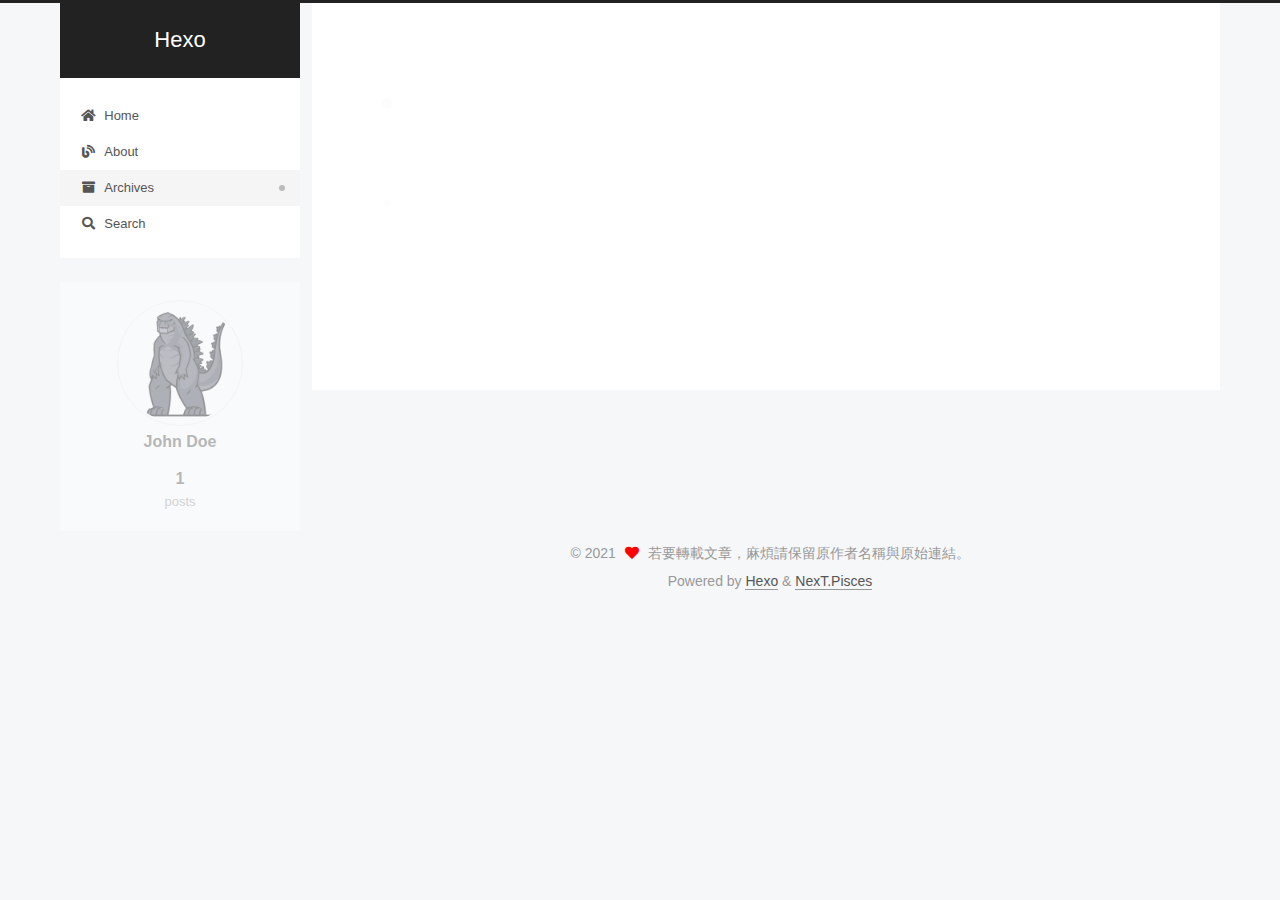
==== commit aca5a4fa: "ithelpt" ====
--- a/archives/index.html
+++ b/archives/index.html
@@ -275,7 +275,7 @@
       <div class="site-overview-wrap sidebar-panel">
         <div class="site-author motion-element" itemprop="author" itemscope itemtype="http://schema.org/Person">
     <img class="site-author-image" itemprop="image" alt="John Doe"
-      src="/images/avatar.gif">
+      src="/uploads/images/avatar.gif">
   <p class="site-author-name" itemprop="name">John Doe</p>
   <div class="site-description" itemprop="description"></div>
 </div>
--- a/css/main.css
+++ b/css/main.css
@@ -1169,6 +1169,13 @@
   margin: 0 auto;
   max-width: 120px;
   padding: 2px;
+  border-radius: 50%;
+}
+.site-author-image {
+  transition: transform 1s ease-out;
+}
+.site-author-image:hover {
+  transform: rotateZ(360deg);
 }
 .site-author-name {
   color: var(--text-color);
@@ -1196,7 +1203,7 @@
 }
 .links-of-author a::before,
 .links-of-author span.exturl::before {
-  background: #cb7eff;
+  background: #e0d7ff;
   border-radius: 50%;
   content: ' ';
   display: inline-block;
@@ -1442,6 +1449,7 @@
   color: #ff0000;
   display: inline-block;
   margin: 0 5px;
+  animation: iconAnimate 1.33s ease-in-out infinite;
 }
 .powered-by,
 .theme-info {
@@ -1538,6 +1546,16 @@
     left: 20px;
     opacity: 0.8;
   }
+}
+.reading-progress-bar {
+  background: #37c6c0;
+  display: block;
+  height: 3px;
+  left: 0;
+  position: fixed;
+  width: 0;
+  z-index: 1500;
+  top: 0;
 }
 .post-body {
   font-family: 'Lato', "PingFang SC", "Microsoft YaHei", sans-serif;
@@ -2169,6 +2187,106 @@
 .tag-cloud a:hover {
   color: var(--link-hover-color) !important;
 }
+.search-pop-overlay {
+  background: rgba(0,0,0,0);
+  height: 100%;
+  left: 0;
+  position: fixed;
+  top: 0;
+  transition: visibility 0s linear 0.2s, background 0.2s;
+  visibility: hidden;
+  width: 100%;
+  z-index: 1400;
+}
+.search-pop-overlay.search-active {
+  background: rgba(0,0,0,0.3);
+  transition: background 0.2s;
+  visibility: visible;
+}
+.search-popup {
+  background: var(--card-bg-color);
+  border-radius: 5px;
+  height: 80%;
+  left: calc(50% - 350px);
+  position: fixed;
+  top: 10%;
+  transform: scale(0);
+  transition: transform 0.2s;
+  width: 700px;
+  z-index: 1500;
+}
+.search-active .search-popup {
+  transform: scale(1);
+}
+@media (max-width: 767px) {
+  .search-popup {
+    border-radius: 0;
+    height: 100%;
+    left: 0;
+    margin: 0;
+    top: 0;
+    width: 100%;
+  }
+}
+.search-popup .search-icon,
+.search-popup .popup-btn-close {
+  color: #999;
+  font-size: 18px;
+  padding: 0 10px;
+}
+.search-popup .popup-btn-close {
+  cursor: pointer;
+}
+.search-popup .popup-btn-close:hover .fa {
+  color: #222;
+}
+.search-popup .search-header {
+  background: #eee;
+  border-top-left-radius: 5px;
+  border-top-right-radius: 5px;
+  display: flex;
+  padding: 5px;
+}
+.search-popup input.search-input {
+  background: transparent;
+  border: 0;
+  outline: 0;
+  width: 100%;
+}
+.search-popup input.search-input::-webkit-search-cancel-button {
+  display: none;
+}
+.search-popup .search-input-container {
+  flex-grow: 1;
+  padding: 2px;
+}
+.search-popup ul.search-result-list {
+  margin: 0 5px;
+  padding: 0;
+  width: 100%;
+}
+.search-popup p.search-result {
+  border-bottom: 1px dashed #ccc;
+  padding: 5px 0;
+}
+.search-popup a.search-result-title {
+  font-weight: bold;
+}
+.search-popup .search-keyword {
+  border-bottom: 1px dashed #ff2a2a;
+  color: #ff2a2a;
+  font-weight: bold;
+}
+.search-popup #search-result {
+  display: flex;
+  height: calc(100% - 55px);
+  overflow: auto;
+  padding: 5px 25px;
+}
+.search-popup #no-result {
+  color: #ccc;
+  margin: auto;
+}
 .header {
   margin: 0 auto;
   position: relative;
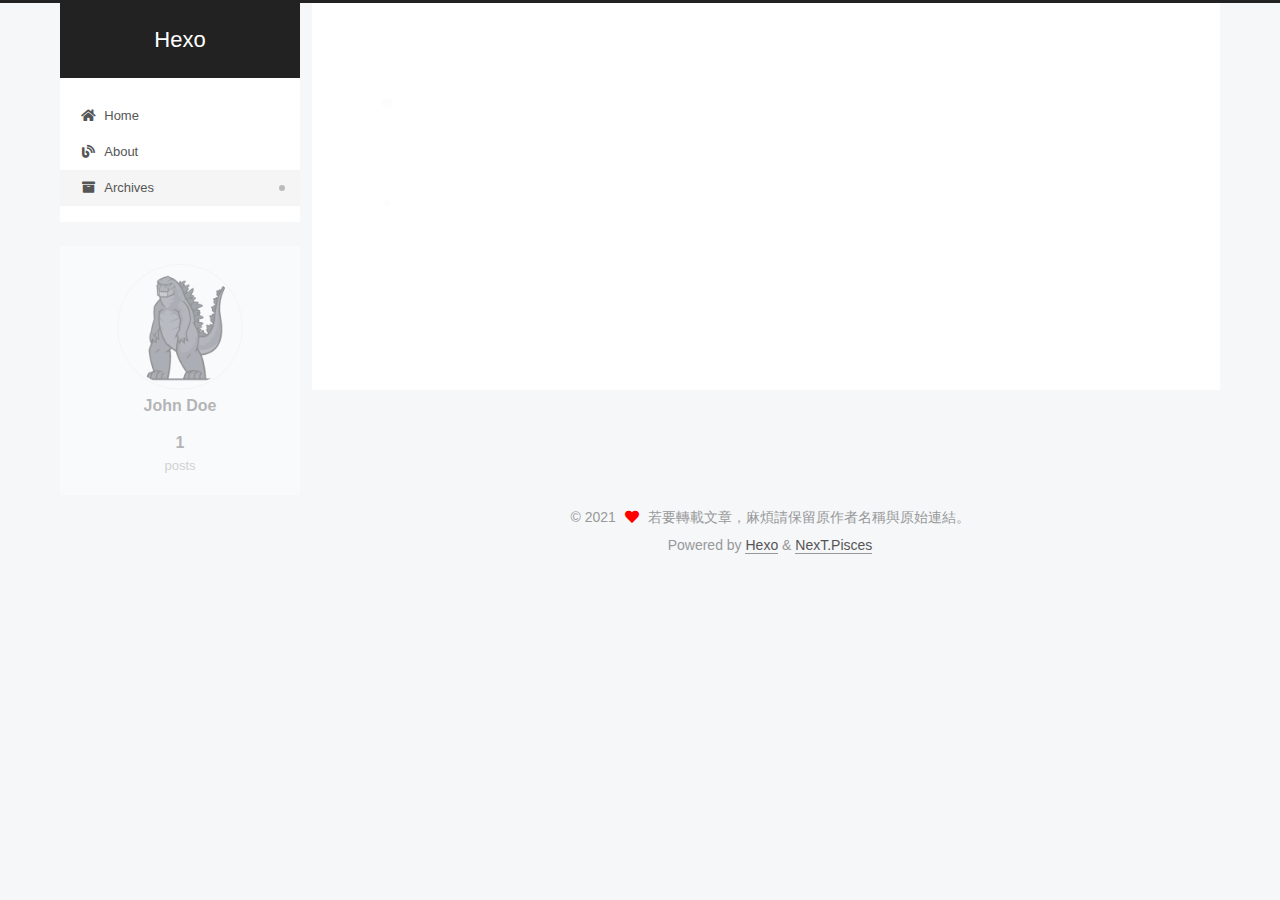
==== commit 930688f4: "ithelpt" ====
--- a/archives/index.html
+++ b/archives/index.html
@@ -17,7 +17,7 @@
 
 <script id="hexo-configurations">
     var NexT = window.NexT || {};
-    var CONFIG = {"hostname":"sudosudomin666.github.io","root":"/","scheme":"Pisces","version":"7.8.0","exturl":false,"sidebar":{"position":"left","display":"post","padding":18,"offset":12,"onmobile":false},"copycode":{"enable":false,"show_result":false,"style":null},"back2top":{"enable":true,"sidebar":false,"scrollpercent":false},"bookmark":{"enable":false,"color":"#222","save":"auto"},"fancybox":false,"mediumzoom":false,"lazyload":false,"pangu":false,"comments":{"style":"tabs","active":null,"storage":true,"lazyload":false,"nav":null},"algolia":{"hits":{"per_page":10},"labels":{"input_placeholder":"Search for Posts","hits_empty":"We didn't find any results for the search: ${query}","hits_stats":"${hits} results found in ${time} ms"}},"localsearch":{"enable":true,"trigger":"auto","top_n_per_article":1,"unescape":false,"preload":false},"motion":{"enable":true,"async":false,"transition":{"post_block":"fadeIn","post_header":"slideDownIn","post_body":"slideDownIn","coll_header":"slideLeftIn","sidebar":"slideUpIn"}},"path":"search.xml"};
+    var CONFIG = {"hostname":"sudosudomin666.github.io","root":"/","scheme":"Pisces","version":"7.8.0","exturl":false,"sidebar":{"position":"left","display":"post","padding":18,"offset":12,"onmobile":false},"copycode":{"enable":false,"show_result":false,"style":null},"back2top":{"enable":true,"sidebar":false,"scrollpercent":false},"bookmark":{"enable":false,"color":"#222","save":"auto"},"fancybox":false,"mediumzoom":false,"lazyload":false,"pangu":false,"comments":{"style":"tabs","active":null,"storage":true,"lazyload":false,"nav":null},"algolia":{"hits":{"per_page":10},"labels":{"input_placeholder":"Search for Posts","hits_empty":"We didn't find any results for the search: ${query}","hits_stats":"${hits} results found in ${time} ms"}},"localsearch":{"enable":false,"trigger":"auto","top_n_per_article":1,"unescape":false,"preload":false},"motion":{"enable":true,"async":false,"transition":{"post_block":"fadeIn","post_header":"slideDownIn","post_body":"slideDownIn","coll_header":"slideLeftIn","sidebar":"slideUpIn"}},"path":"search.xml"};
   </script>
 
   <meta property="og:type" content="website">
@@ -99,7 +99,6 @@
 
   <div class="site-nav-right">
     <div class="toggle popup-trigger">
-        <i class="fa fa-search fa-fw fa-lg"></i>
     </div>
   </div>
 </div>
@@ -124,38 +123,11 @@
     <a href="/archives/" rel="section"><i class="fa fa-archive fa-fw"></i>Archives</a>
 
   </li>
-      <li class="menu-item menu-item-search">
-        <a role="button" class="popup-trigger"><i class="fa fa-search fa-fw"></i>Search
-        </a>
-      </li>
   </ul>
 </nav>
 
 
 
-  <div class="search-pop-overlay">
-    <div class="popup search-popup">
-        <div class="search-header">
-  <span class="search-icon">
-    <i class="fa fa-search"></i>
-  </span>
-  <div class="search-input-container">
-    <input autocomplete="off" autocapitalize="off"
-           placeholder="Searching..." spellcheck="false"
-           type="search" class="search-input">
-  </div>
-  <span class="popup-btn-close">
-    <i class="fa fa-times-circle"></i>
-  </span>
-</div>
-<div id="search-result">
-  <div id="no-result">
-    <i class="fa fa-spinner fa-pulse fa-5x fa-fw"></i>
-  </div>
-</div>
-
-    </div>
-  </div>
 
 </div>
     </header>
@@ -377,10 +349,6 @@
   }
   </script>
 
-  
-<script src="/js/local-search.js"></script>
-
-
 
 
 
--- a/css/main.css
+++ b/css/main.css
@@ -1203,7 +1203,7 @@
 }
 .links-of-author a::before,
 .links-of-author span.exturl::before {
-  background: #e0d7ff;
+  background: #0161ff;
   border-radius: 50%;
   content: ' ';
   display: inline-block;
@@ -2187,106 +2187,6 @@
 .tag-cloud a:hover {
   color: var(--link-hover-color) !important;
 }
-.search-pop-overlay {
-  background: rgba(0,0,0,0);
-  height: 100%;
-  left: 0;
-  position: fixed;
-  top: 0;
-  transition: visibility 0s linear 0.2s, background 0.2s;
-  visibility: hidden;
-  width: 100%;
-  z-index: 1400;
-}
-.search-pop-overlay.search-active {
-  background: rgba(0,0,0,0.3);
-  transition: background 0.2s;
-  visibility: visible;
-}
-.search-popup {
-  background: var(--card-bg-color);
-  border-radius: 5px;
-  height: 80%;
-  left: calc(50% - 350px);
-  position: fixed;
-  top: 10%;
-  transform: scale(0);
-  transition: transform 0.2s;
-  width: 700px;
-  z-index: 1500;
-}
-.search-active .search-popup {
-  transform: scale(1);
-}
-@media (max-width: 767px) {
-  .search-popup {
-    border-radius: 0;
-    height: 100%;
-    left: 0;
-    margin: 0;
-    top: 0;
-    width: 100%;
-  }
-}
-.search-popup .search-icon,
-.search-popup .popup-btn-close {
-  color: #999;
-  font-size: 18px;
-  padding: 0 10px;
-}
-.search-popup .popup-btn-close {
-  cursor: pointer;
-}
-.search-popup .popup-btn-close:hover .fa {
-  color: #222;
-}
-.search-popup .search-header {
-  background: #eee;
-  border-top-left-radius: 5px;
-  border-top-right-radius: 5px;
-  display: flex;
-  padding: 5px;
-}
-.search-popup input.search-input {
-  background: transparent;
-  border: 0;
-  outline: 0;
-  width: 100%;
-}
-.search-popup input.search-input::-webkit-search-cancel-button {
-  display: none;
-}
-.search-popup .search-input-container {
-  flex-grow: 1;
-  padding: 2px;
-}
-.search-popup ul.search-result-list {
-  margin: 0 5px;
-  padding: 0;
-  width: 100%;
-}
-.search-popup p.search-result {
-  border-bottom: 1px dashed #ccc;
-  padding: 5px 0;
-}
-.search-popup a.search-result-title {
-  font-weight: bold;
-}
-.search-popup .search-keyword {
-  border-bottom: 1px dashed #ff2a2a;
-  color: #ff2a2a;
-  font-weight: bold;
-}
-.search-popup #search-result {
-  display: flex;
-  height: calc(100% - 55px);
-  overflow: auto;
-  padding: 5px 25px;
-}
-.search-popup #no-result {
-  color: #ccc;
-  margin: auto;
-}
 .header {
   margin: 0 auto;
   position: relative;
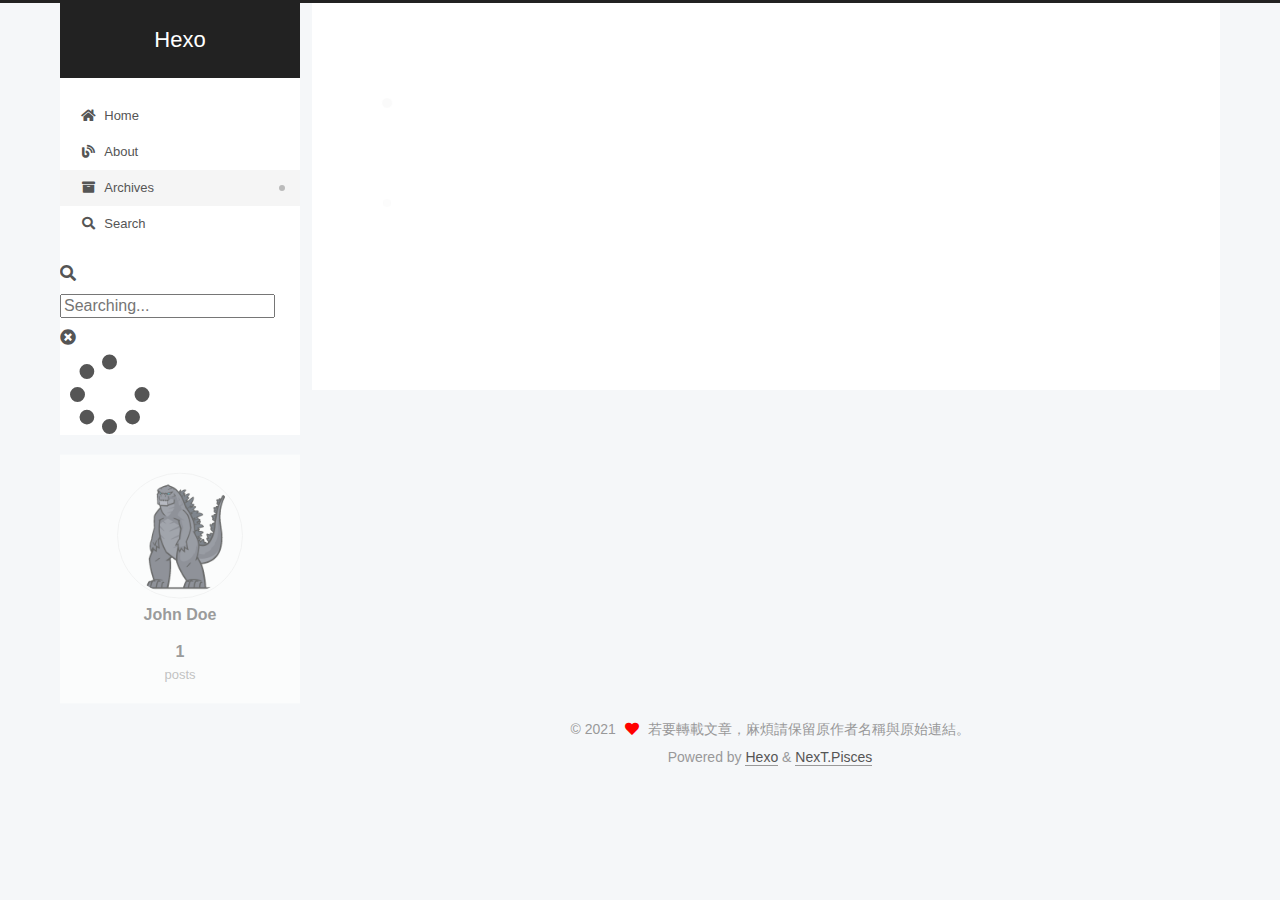
==== commit 80d3a42b: "ithelpt" ====
--- a/archives/index.html
+++ b/archives/index.html
@@ -17,7 +17,7 @@
 
 <script id="hexo-configurations">
     var NexT = window.NexT || {};
-    var CONFIG = {"hostname":"sudosudomin666.github.io","root":"/","scheme":"Pisces","version":"7.8.0","exturl":false,"sidebar":{"position":"left","display":"post","padding":18,"offset":12,"onmobile":false},"copycode":{"enable":false,"show_result":false,"style":null},"back2top":{"enable":true,"sidebar":false,"scrollpercent":false},"bookmark":{"enable":false,"color":"#222","save":"auto"},"fancybox":false,"mediumzoom":false,"lazyload":false,"pangu":false,"comments":{"style":"tabs","active":null,"storage":true,"lazyload":false,"nav":null},"algolia":{"hits":{"per_page":10},"labels":{"input_placeholder":"Search for Posts","hits_empty":"We didn't find any results for the search: ${query}","hits_stats":"${hits} results found in ${time} ms"}},"localsearch":{"enable":false,"trigger":"auto","top_n_per_article":1,"unescape":false,"preload":false},"motion":{"enable":true,"async":false,"transition":{"post_block":"fadeIn","post_header":"slideDownIn","post_body":"slideDownIn","coll_header":"slideLeftIn","sidebar":"slideUpIn"}},"path":"search.xml"};
+    var CONFIG = {"hostname":"sudosudomin666.github.io","root":"/","scheme":"Pisces","version":"7.8.0","exturl":false,"sidebar":{"position":"left","display":"post","padding":18,"offset":12,"onmobile":false},"copycode":{"enable":false,"show_result":false,"style":null},"back2top":{"enable":true,"sidebar":false,"scrollpercent":false},"bookmark":{"enable":false,"color":"#222","save":"auto"},"fancybox":false,"mediumzoom":false,"lazyload":false,"pangu":false,"comments":{"style":"tabs","active":null,"storage":true,"lazyload":false,"nav":null},"algolia":{"hits":{"per_page":10},"labels":{"input_placeholder":"Search for Posts","hits_empty":"We didn't find any results for the search: ${query}","hits_stats":"${hits} results found in ${time} ms"}},"localsearch":{"enable":true,"trigger":"auto","top_n_per_article":1,"unescape":false,"preload":false},"motion":{"enable":true,"async":false,"transition":{"post_block":"fadeIn","post_header":"slideDownIn","post_body":"slideDownIn","coll_header":"slideLeftIn","sidebar":"slideUpIn"}},"path":"search.xml"};
   </script>
 
   <meta property="og:type" content="website">
@@ -99,6 +99,7 @@
 
   <div class="site-nav-right">
     <div class="toggle popup-trigger">
+        <i class="fa fa-search fa-fw fa-lg"></i>
     </div>
   </div>
 </div>
@@ -123,11 +124,38 @@
     <a href="/archives/" rel="section"><i class="fa fa-archive fa-fw"></i>Archives</a>
 
   </li>
+      <li class="menu-item menu-item-search">
+        <a role="button" class="popup-trigger"><i class="fa fa-search fa-fw"></i>Search
+        </a>
+      </li>
   </ul>
 </nav>
 
 
 
+  <div class="search-pop-overlay">
+    <div class="popup search-popup">
+        <div class="search-header">
+  <span class="search-icon">
+    <i class="fa fa-search"></i>
+  </span>
+  <div class="search-input-container">
+    <input autocomplete="off" autocapitalize="off"
+           placeholder="Searching..." spellcheck="false"
+           type="search" class="search-input">
+  </div>
+  <span class="popup-btn-close">
+    <i class="fa fa-times-circle"></i>
+  </span>
+</div>
+<div id="search-result">
+  <div id="no-result">
+    <i class="fa fa-spinner fa-pulse fa-5x fa-fw"></i>
+  </div>
+</div>
+
+    </div>
+  </div>
 
 </div>
     </header>
@@ -349,6 +377,10 @@
   }
   </script>
 
+  
+<script src="/js/local-search.js"></script>
+
+
 
 
 
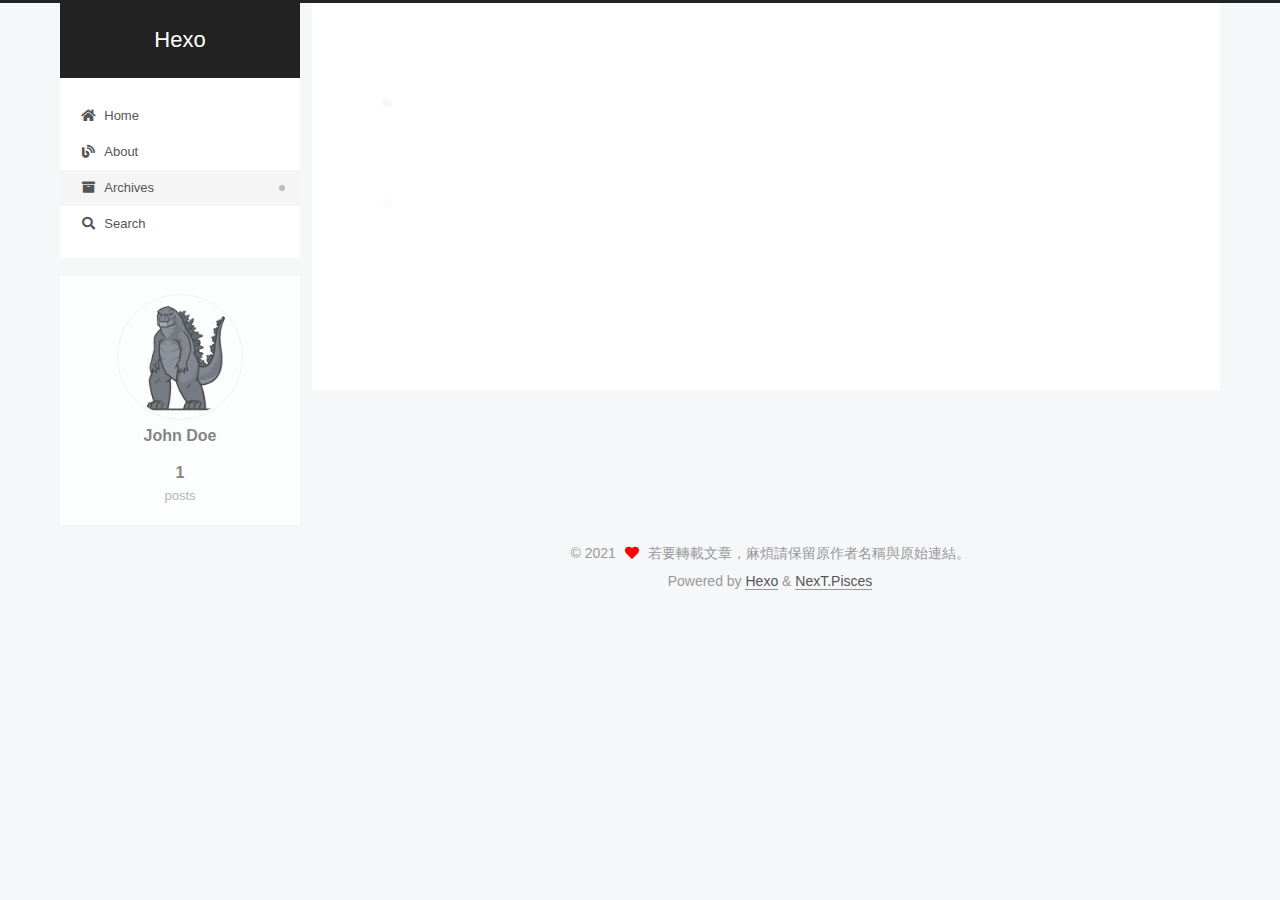
==== commit 9911fcba: "ithelpt" ====
--- a/archives/index.html
+++ b/archives/index.html
@@ -17,7 +17,7 @@
 
 <script id="hexo-configurations">
     var NexT = window.NexT || {};
-    var CONFIG = {"hostname":"sudosudomin666.github.io","root":"/","scheme":"Pisces","version":"7.8.0","exturl":false,"sidebar":{"position":"left","display":"post","padding":18,"offset":12,"onmobile":false},"copycode":{"enable":false,"show_result":false,"style":null},"back2top":{"enable":true,"sidebar":false,"scrollpercent":false},"bookmark":{"enable":false,"color":"#222","save":"auto"},"fancybox":false,"mediumzoom":false,"lazyload":false,"pangu":false,"comments":{"style":"tabs","active":null,"storage":true,"lazyload":false,"nav":null},"algolia":{"hits":{"per_page":10},"labels":{"input_placeholder":"Search for Posts","hits_empty":"We didn't find any results for the search: ${query}","hits_stats":"${hits} results found in ${time} ms"}},"localsearch":{"enable":true,"trigger":"auto","top_n_per_article":1,"unescape":false,"preload":false},"motion":{"enable":true,"async":false,"transition":{"post_block":"fadeIn","post_header":"slideDownIn","post_body":"slideDownIn","coll_header":"slideLeftIn","sidebar":"slideUpIn"}},"path":"search.xml"};
+    var CONFIG = {"hostname":"sudosudomin666.github.io","root":"/","scheme":"Pisces","version":"7.8.0","exturl":false,"sidebar":{"position":"left","display":"post","padding":18,"offset":12,"onmobile":false},"copycode":{"enable":false,"show_result":false,"style":null},"back2top":{"enable":true,"sidebar":false,"scrollpercent":false},"bookmark":{"enable":false,"color":"#222","save":"auto"},"fancybox":false,"mediumzoom":false,"lazyload":false,"pangu":false,"comments":{"style":"tabs","active":null,"storage":true,"lazyload":false,"nav":null},"algolia":{"hits":{"per_page":10},"labels":{"input_placeholder":"Search for Posts","hits_empty":"We didn't find any results for the search: ${query}","hits_stats":"${hits} results found in ${time} ms"}},"localsearch":{"enable":true,"trigger":"auto","top_n_per_article":1,"unescape":false,"preload":false},"motion":{"enable":true,"async":false,"transition":{"post_block":"fadeIn","post_header":"slideDownIn","post_body":"slideDownIn","coll_header":"slideLeftIn","sidebar":"slideUpIn"}},"path":"search.json"};
   </script>
 
   <meta property="og:type" content="website">
--- a/css/main.css
+++ b/css/main.css
@@ -1203,7 +1203,7 @@
 }
 .links-of-author a::before,
 .links-of-author span.exturl::before {
-  background: #0161ff;
+  background: #33edff;
   border-radius: 50%;
   content: ' ';
   display: inline-block;
@@ -2187,6 +2187,106 @@
 .tag-cloud a:hover {
   color: var(--link-hover-color) !important;
 }
+.search-pop-overlay {
+  background: rgba(0,0,0,0);
+  height: 100%;
+  left: 0;
+  position: fixed;
+  top: 0;
+  transition: visibility 0s linear 0.2s, background 0.2s;
+  visibility: hidden;
+  width: 100%;
+  z-index: 1400;
+}
+.search-pop-overlay.search-active {
+  background: rgba(0,0,0,0.3);
+  transition: background 0.2s;
+  visibility: visible;
+}
+.search-popup {
+  background: var(--card-bg-color);
+  border-radius: 5px;
+  height: 80%;
+  left: calc(50% - 350px);
+  position: fixed;
+  top: 10%;
+  transform: scale(0);
+  transition: transform 0.2s;
+  width: 700px;
+  z-index: 1500;
+}
+.search-active .search-popup {
+  transform: scale(1);
+}
+@media (max-width: 767px) {
+  .search-popup {
+    border-radius: 0;
+    height: 100%;
+    left: 0;
+    margin: 0;
+    top: 0;
+    width: 100%;
+  }
+}
+.search-popup .search-icon,
+.search-popup .popup-btn-close {
+  color: #999;
+  font-size: 18px;
+  padding: 0 10px;
+}
+.search-popup .popup-btn-close {
+  cursor: pointer;
+}
+.search-popup .popup-btn-close:hover .fa {
+  color: #222;
+}
+.search-popup .search-header {
+  background: #eee;
+  border-top-left-radius: 5px;
+  border-top-right-radius: 5px;
+  display: flex;
+  padding: 5px;
+}
+.search-popup input.search-input {
+  background: transparent;
+  border: 0;
+  outline: 0;
+  width: 100%;
+}
+.search-popup input.search-input::-webkit-search-cancel-button {
+  display: none;
+}
+.search-popup .search-input-container {
+  flex-grow: 1;
+  padding: 2px;
+}
+.search-popup ul.search-result-list {
+  margin: 0 5px;
+  padding: 0;
+  width: 100%;
+}
+.search-popup p.search-result {
+  border-bottom: 1px dashed #ccc;
+  padding: 5px 0;
+}
+.search-popup a.search-result-title {
+  font-weight: bold;
+}
+.search-popup .search-keyword {
+  border-bottom: 1px dashed #ff2a2a;
+  color: #ff2a2a;
+  font-weight: bold;
+}
+.search-popup #search-result {
+  display: flex;
+  height: calc(100% - 55px);
+  overflow: auto;
+  padding: 5px 25px;
+}
+.search-popup #no-result {
+  color: #ccc;
+  margin: auto;
+}
 .header {
   margin: 0 auto;
   position: relative;
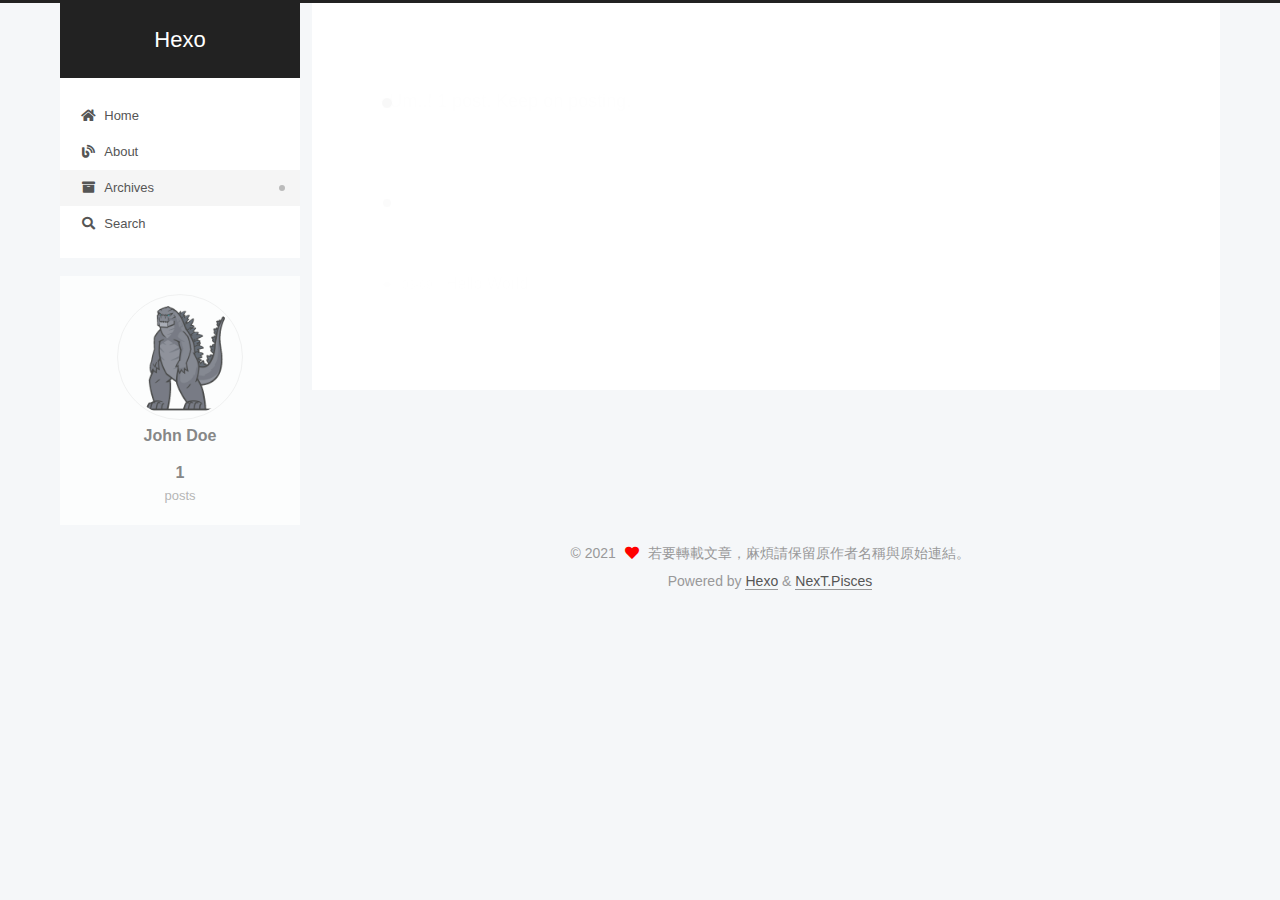
==== commit 26e823cc: "ithelpt" ====
--- a/archives/index.html
+++ b/archives/index.html
@@ -17,7 +17,7 @@
 
 <script id="hexo-configurations">
     var NexT = window.NexT || {};
-    var CONFIG = {"hostname":"sudosudomin666.github.io","root":"/","scheme":"Pisces","version":"7.8.0","exturl":false,"sidebar":{"position":"left","display":"post","padding":18,"offset":12,"onmobile":false},"copycode":{"enable":false,"show_result":false,"style":null},"back2top":{"enable":true,"sidebar":false,"scrollpercent":false},"bookmark":{"enable":false,"color":"#222","save":"auto"},"fancybox":false,"mediumzoom":false,"lazyload":false,"pangu":false,"comments":{"style":"tabs","active":null,"storage":true,"lazyload":false,"nav":null},"algolia":{"hits":{"per_page":10},"labels":{"input_placeholder":"Search for Posts","hits_empty":"We didn't find any results for the search: ${query}","hits_stats":"${hits} results found in ${time} ms"}},"localsearch":{"enable":true,"trigger":"auto","top_n_per_article":1,"unescape":false,"preload":false},"motion":{"enable":true,"async":false,"transition":{"post_block":"fadeIn","post_header":"slideDownIn","post_body":"slideDownIn","coll_header":"slideLeftIn","sidebar":"slideUpIn"}},"path":"search.json"};
+    var CONFIG = {"hostname":"sudosudomin666.github.io","root":"/","scheme":"Pisces","version":"7.8.0","exturl":false,"sidebar":{"position":"left","display":"post","padding":18,"offset":12,"onmobile":false},"copycode":{"enable":false,"show_result":false,"style":null},"back2top":{"enable":true,"sidebar":false,"scrollpercent":false},"bookmark":{"enable":false,"color":"#222","save":"auto"},"fancybox":false,"mediumzoom":false,"lazyload":false,"pangu":false,"comments":{"style":"tabs","active":null,"storage":true,"lazyload":false,"nav":null},"algolia":{"hits":{"per_page":10},"labels":{"input_placeholder":"Search for Posts","hits_empty":"We didn't find any results for the search: ${query}","hits_stats":"${hits} results found in ${time} ms"}},"localsearch":{"enable":true,"trigger":"manual","top_n_per_article":1,"unescape":true,"preload":true},"motion":{"enable":true,"async":false,"transition":{"post_block":"fadeIn","post_header":"slideDownIn","post_body":"slideDownIn","coll_header":"slideLeftIn","sidebar":"slideUpIn"}},"path":"search.json"};
   </script>
 
   <meta property="og:type" content="website">
--- a/css/main.css
+++ b/css/main.css
@@ -1203,7 +1203,7 @@
 }
 .links-of-author a::before,
 .links-of-author span.exturl::before {
-  background: #33edff;
+  background: #61fb34;
   border-radius: 50%;
   content: ' ';
   display: inline-block;
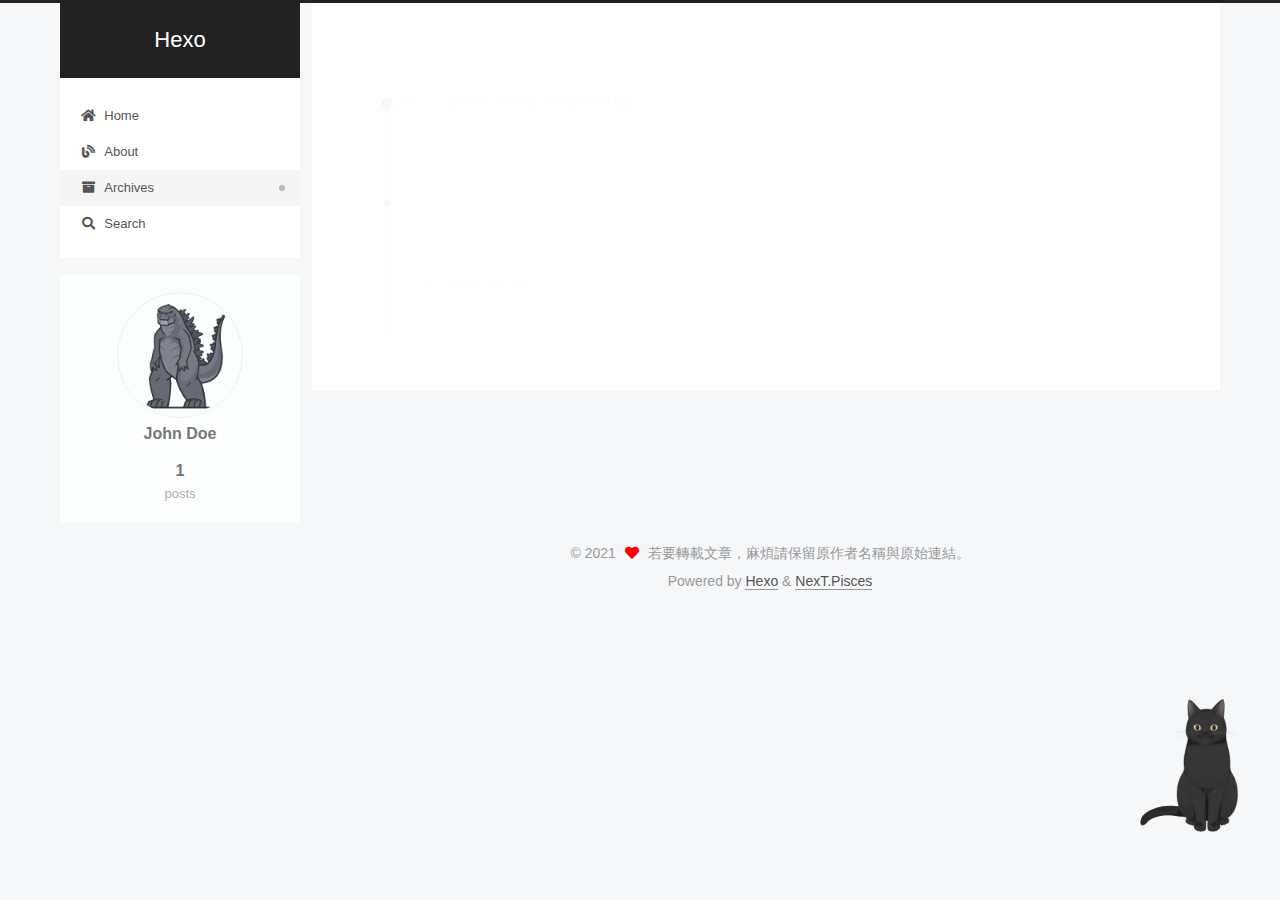
==== commit 50cb85ea: "ithelpt" ====
--- a/archives/index.html
+++ b/archives/index.html
@@ -396,5 +396,5 @@
 
   
 
-</body>
+<script src="/live2dw/lib/L2Dwidget.min.js?094cbace49a39548bed64abff5988b05"></script><script>L2Dwidget.init({"pluginRootPath":"live2dw/","pluginJsPath":"lib/","pluginModelPath":"assets/","tagMode":false,"debug":false,"model":{"jsonPath":"/live2dw/assets/hijiki.model.json"},"display":{"position":"right","width":145,"height":315},"mobile":{"show":true,"scale":0.5},"react":{"opacityDefault":0.7,"opacityOnHover":0.8},"log":false});</script></body>
 </html>
--- a/css/main.css
+++ b/css/main.css
@@ -1203,7 +1203,7 @@
 }
 .links-of-author a::before,
 .links-of-author span.exturl::before {
-  background: #61fb34;
+  background: #7aff6f;
   border-radius: 50%;
   content: ' ';
   display: inline-block;
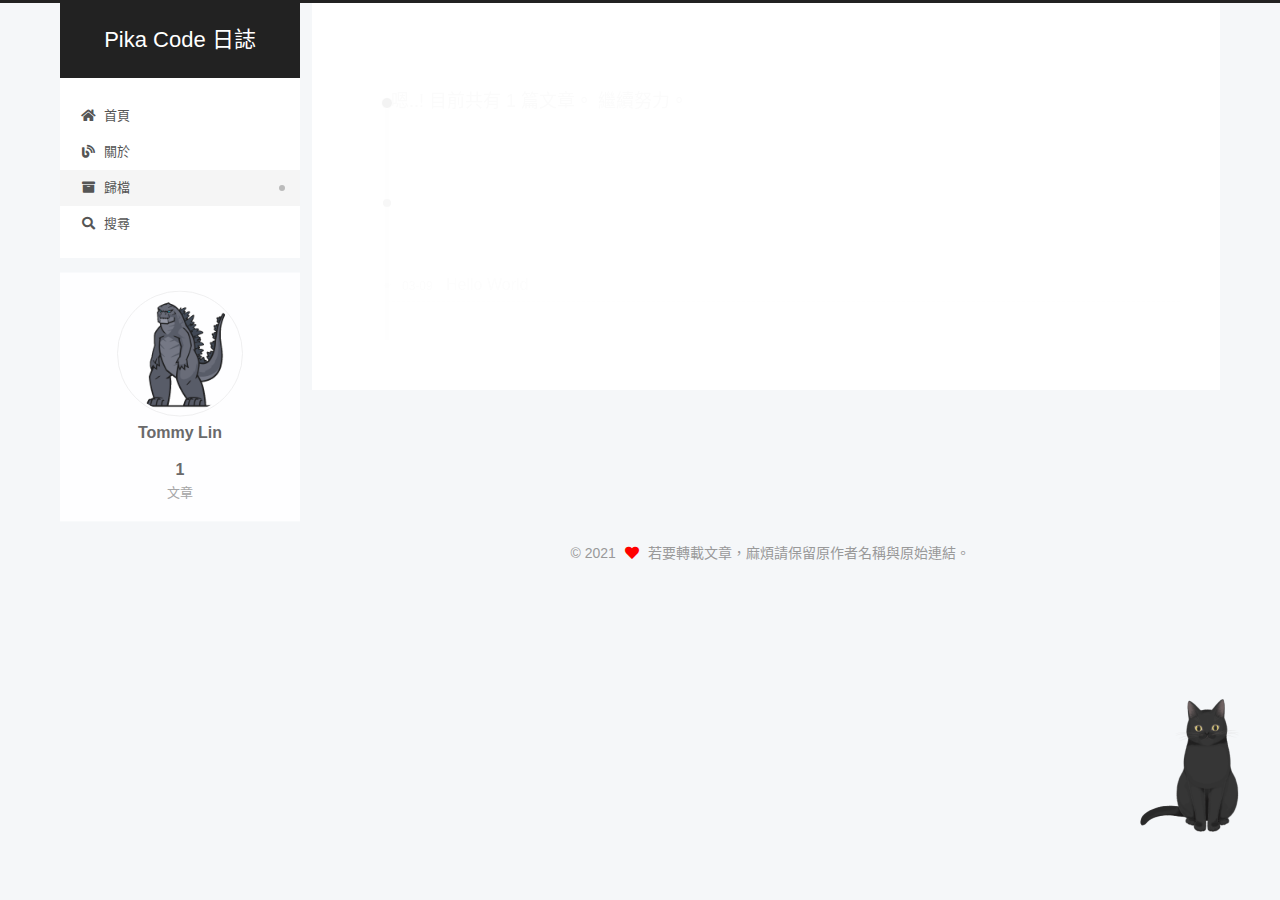
==== commit c8aeea60: "ithelpt" ====
--- a/archives/index.html
+++ b/archives/index.html
@@ -1,5 +1,5 @@
 <!DOCTYPE html>
-<html lang="en">
+<html lang="zh-TW">
 <head>
   <meta charset="UTF-8">
 <meta name="viewport" content="width=device-width, initial-scale=1, maximum-scale=2">
@@ -21,11 +21,11 @@
   </script>
 
   <meta property="og:type" content="website">
-<meta property="og:title" content="Hexo">
+<meta property="og:title" content="Pika Code 日誌">
 <meta property="og:url" content="https://sudosudomin666.github.io/archives/index.html">
-<meta property="og:site_name" content="Hexo">
-<meta property="og:locale" content="en_US">
-<meta property="article:author" content="John Doe">
+<meta property="og:site_name" content="Pika Code 日誌">
+<meta property="og:locale" content="zh_TW">
+<meta property="article:author" content="Tommy Lin">
 <meta name="twitter:card" content="summary">
 
 <link rel="canonical" href="https://sudosudomin666.github.io/archives/">
@@ -37,11 +37,11 @@
     sidebar: "",
     isHome : false,
     isPost : false,
-    lang   : 'en'
+    lang   : 'zh-TW'
   };
 </script>
 
-  <title>Archive | Hexo</title>
+  <title>歸檔 | Pika Code 日誌</title>
   
 
 
@@ -81,7 +81,7 @@
     <header class="header" itemscope itemtype="http://schema.org/WPHeader">
       <div class="header-inner"><div class="site-brand-container">
   <div class="site-nav-toggle">
-    <div class="toggle" aria-label="Toggle navigation bar">
+    <div class="toggle" aria-label="切換導航欄">
       <span class="toggle-line toggle-line-first"></span>
       <span class="toggle-line toggle-line-middle"></span>
       <span class="toggle-line toggle-line-last"></span>
@@ -92,7 +92,7 @@
 
     <a href="/" class="brand" rel="start">
       <span class="logo-line-before"><i></i></span>
-      <h1 class="site-title">Hexo</h1>
+      <h1 class="site-title">Pika Code 日誌</h1>
       <span class="logo-line-after"><i></i></span>
     </a>
   </div>
@@ -111,21 +111,21 @@
   <ul id="menu" class="main-menu menu">
         <li class="menu-item menu-item-home">
 
-    <a href="/" rel="section"><i class="fa fa-home fa-fw"></i>Home</a>
+    <a href="/" rel="section"><i class="fa fa-home fa-fw"></i>首頁</a>
 
   </li>
         <li class="menu-item menu-item-about">
 
-    <a href="/about/" rel="section"><i class="fas fa-blog fa-fw"></i>About</a>
+    <a href="/about/" rel="section"><i class="fas fa-blog fa-fw"></i>關於</a>
 
   </li>
         <li class="menu-item menu-item-archives">
 
-    <a href="/archives/" rel="section"><i class="fa fa-archive fa-fw"></i>Archives</a>
+    <a href="/archives/" rel="section"><i class="fa fa-archive fa-fw"></i>歸檔</a>
 
   </li>
       <li class="menu-item menu-item-search">
-        <a role="button" class="popup-trigger"><i class="fa fa-search fa-fw"></i>Search
+        <a role="button" class="popup-trigger"><i class="fa fa-search fa-fw"></i>搜尋
         </a>
       </li>
   </ul>
@@ -141,7 +141,7 @@
   </span>
   <div class="search-input-container">
     <input autocomplete="off" autocapitalize="off"
-           placeholder="Searching..." spellcheck="false"
+           placeholder="搜尋..." spellcheck="false"
            type="search" class="search-input">
   </div>
   <span class="popup-btn-close">
@@ -182,7 +182,7 @@
   <div class="post-block">
     <div class="posts-collapse">
       <div class="collection-title">
-        <span class="collection-header">Um..! 1 post. Keep on posting.</span>
+        <span class="collection-header">嗯..! 目前共有 1 篇文章。 繼續努力。</span>
       </div>
 
       
@@ -260,10 +260,10 @@
 
       <ul class="sidebar-nav motion-element">
         <li class="sidebar-nav-toc">
-          Table of Contents
+          文章目錄
         </li>
         <li class="sidebar-nav-overview">
-          Overview
+          本站概要
         </li>
       </ul>
 
@@ -274,9 +274,9 @@
 
       <div class="site-overview-wrap sidebar-panel">
         <div class="site-author motion-element" itemprop="author" itemscope itemtype="http://schema.org/Person">
-    <img class="site-author-image" itemprop="image" alt="John Doe"
+    <img class="site-author-image" itemprop="image" alt="Tommy Lin"
       src="/uploads/images/avatar.gif">
-  <p class="site-author-name" itemprop="name">John Doe</p>
+  <p class="site-author-name" itemprop="name">Tommy Lin</p>
   <div class="site-description" itemprop="description"></div>
 </div>
 <div class="site-state-wrap motion-element">
@@ -285,7 +285,7 @@
           <a href="/archives/">
         
           <span class="site-state-item-count">1</span>
-          <span class="site-state-item-name">posts</span>
+          <span class="site-state-item-name">文章</span>
         </a>
       </div>
   </nav>
@@ -318,8 +318,6 @@
   </span>
   <span class="author" itemprop="copyrightHolder">若要轉載文章，麻煩請保留原作者名稱與原始連結。</span>
 </div>
-  <div class="powered-by">Powered by <a href="https://hexo.io/" class="theme-link" rel="noopener" target="_blank">Hexo</a> & <a href="https://pisces.theme-next.org/" class="theme-link" rel="noopener" target="_blank">NexT.Pisces</a>
-  </div>
 
         
 
--- a/css/main.css
+++ b/css/main.css
@@ -1203,7 +1203,7 @@
 }
 .links-of-author a::before,
 .links-of-author span.exturl::before {
-  background: #7aff6f;
+  background: #20ff8e;
   border-radius: 50%;
   content: ' ';
   display: inline-block;
